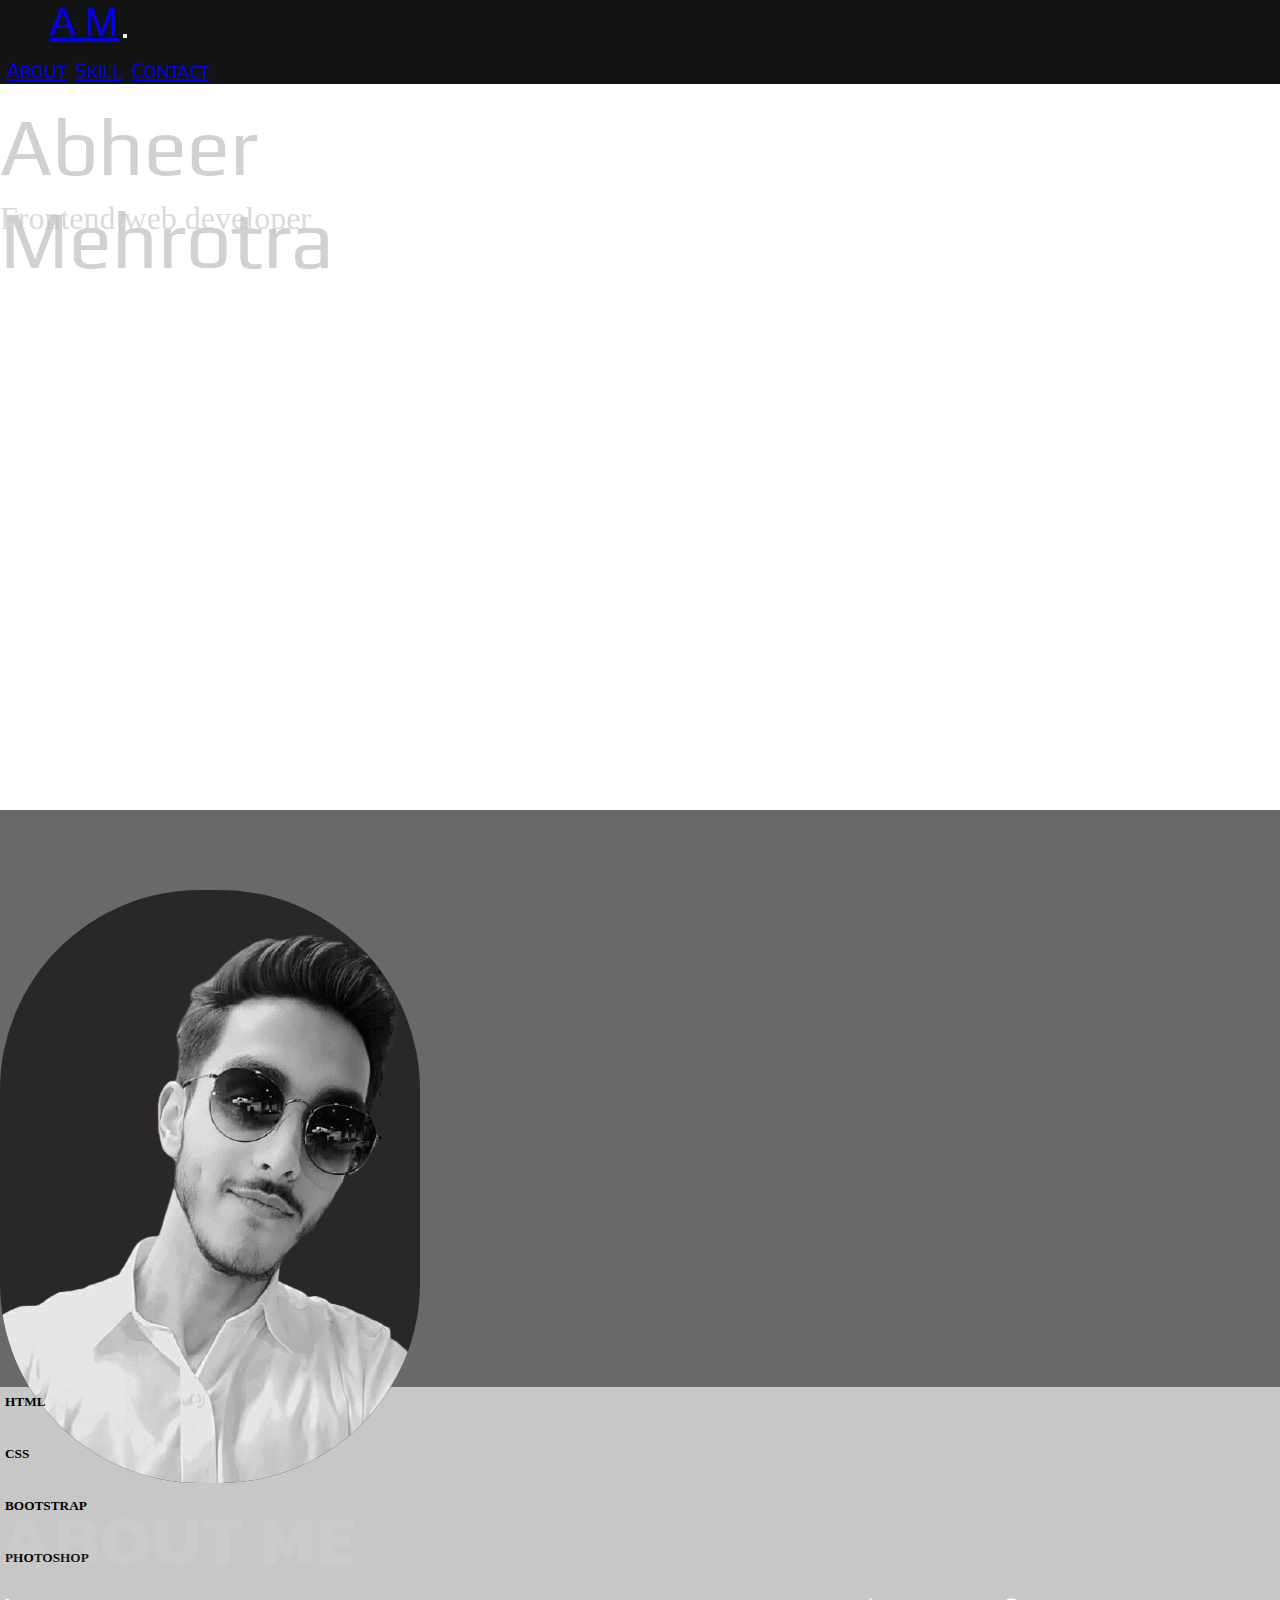
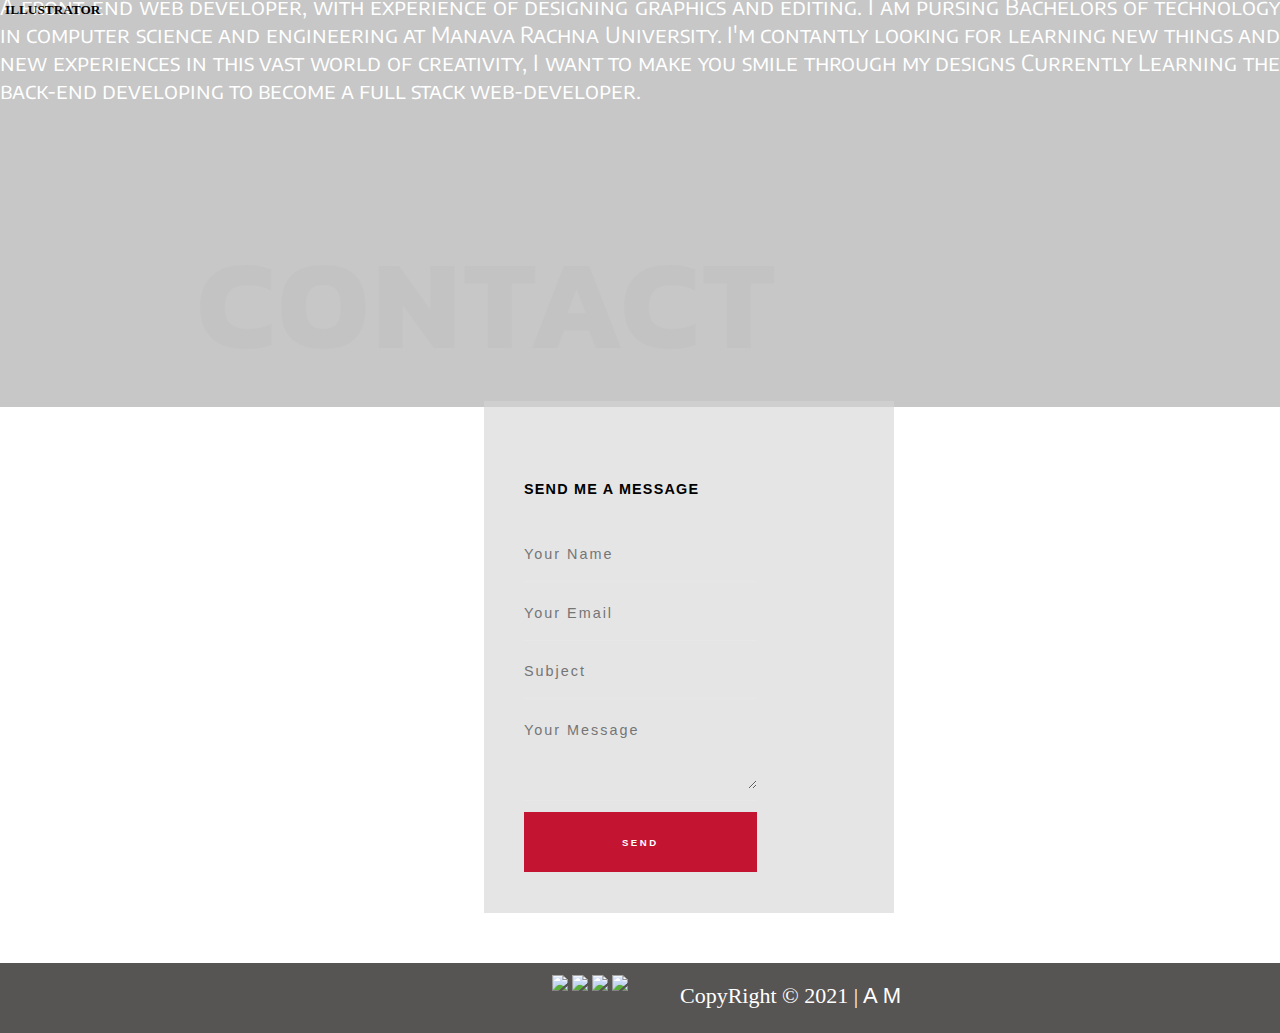
==== index.html @ e5b5f2d7 "removed margins" ====
<!DOCTYPE html>
<html lang="en">
  <head>
    <!-- Required meta tags -->
    <meta charset="utf-8" />
    <meta name="viewport" content="width=device-width, initial-scale=1" />

    <!-- Bootstrap CSS -->
    <link
      href="https://cdn.jsdelivr.net/npm/bootstrap@5.0.2/dist/css/bootstrap.min.css"
      rel="stylesheet"
      integrity="sha384-EVSTQN3/azprG1Anm3QDgpJLIm9Nao0Yz1ztcQTwFspd3yD65VohhpuuCOmLASjC"
      S
      crossorigin="anonymous"
    />
    <link rel="stylesheet" href="css\stylesheet.css" />
    <link rel="preconnect" href="https://fonts.googleapis.com" />
    <link rel="preconnect" href="https://fonts.gstatic.com" crossorigin />
    <link
      href="https://fonts.googleapis.com/css2?family=Encode+Sans+SC&display=swap"
      rel="stylesheet"
    />
    <link rel="preconnect" href="https://fonts.googleapis.com" />
    <link rel="preconnect" href="https://fonts.gstatic.com" crossorigin />
    <link
      href="https://fonts.googleapis.com/css2?family=Encode+Sans+SC&family=Play:wght@700&display=swap"
      rel="stylesheet"
    />
    <link rel="preconnect" href="https://fonts.googleapis.com" />
    <link rel="preconnect" href="https://fonts.gstatic.com" crossorigin />
    <link
      href="https://fonts.googleapis.com/css2?family=Kanit:wght@800&display=swap"
      rel="stylesheet"
    />
    <link rel="preconnect" href="https://fonts.googleapis.com" />
    <link rel="preconnect" href="https://fonts.gstatic.com" crossorigin />
    <link
      href="https://fonts.googleapis.com/css2?family=Encode+Sans+SC&display=swap"
      rel="stylesheet"
    />
    <link rel="preconnect" href="https://fonts.googleapis.com" />
    <link rel="preconnect" href="https://fonts.gstatic.com" crossorigin />
    <!-- <link
      href="https://fonts.googleapis.com/css2?family=Monoton&display=swap"
      rel="stylesheet"
    /> -->
    <!-- <link href="https://cdn.rawgit.com/michalsnik/aos/2.1.1/dist/aos.css" rel="stylesheet"> -->
    <title>Abheer Raj Mehrotra</title>
  </head>

  <body>
    <nav class="navbar navbar-expand-md navbar-light">
      <div class="container-fluid p-0">
        <a class="navbar-brand text-light" href="#">A M</a>
        <button
          class="navbar-toggler"
          type="button"
          data-bs-toggle="collapse"
          data-bs-target="#navbarNav"
          aria-controls="navbarNav"
          aria-expanded="false"
          aria-label="Toggle navigation"
        >
          <span class="navbar-toggler-icon"></span>
        </button>
        <div class="collapse navbar-collapse" id="navbarNav">
          <ul class="navbar-nav">
            <li class="nav-item">
              <a
                class="nav-link active text-light"
                aria-current="page"
                href="#stop2"
                id="button1"
                >About</a
              >
            </li>
            <li class="nav-item">
              <a class="nav-link text-light" href="#skillsection" id="button2"
                >Skill</a
              >
            </li>
            <li class="nav-item">
              <a class="nav-link text-light" href="#stop3" id="button3"
                >Contact</a
              >
            </li>
          </ul>
        </div>
      </div>
    </nav>
    <section>
      <div class="container-fluid p-0">
        <div class="section_1">
          <div class="row">
            <div class="col-md-8 head-name">
              <p class="name">Abheer Mehrotra</p>
              <p></p>
            </div>
          </div>
          <div class="row">
            <div class="col-md-5">
              <!-- <p class="name" data-aos="fade-right" data-aos-offset="300"
            data-aos-duration="800">Abheer Mehrotra</p> -->
              <p class="occupation">Frontend web developer</p>
            </div>
          </div>
        </div>
      </div>
    </section>
    <section>
      <div class="section_2">
        <div id="stop2">
          <div class="container-fluid">
            <div class="row">
              <div class="col-12 col-sm-3 col-md-3">
                <img
                  class="img-fluid"
                  id="dp"
                  src="images/profile_pic-removebg-preview.png"
                />
              </div>
              <div class="col-12 col-sm-9 col-md-9">
                <h1 id="name_intro">ABOUT ME</h1>
                <p class="intro">
                  A front-end web developer, with experience of designing
                  graphics and editing. I am pursing Bachelors of technology in
                  computer science and engineering at Manava Rachna University.
                  I'm contantly looking for learning new things and new
                  experiences in this vast world of creativity, I want to make
                  you smile through my designs Currently Learning the back-end
                  developing to become a full stack web-developer.
                </p>
              </div>
            </div>
          </div>
        </div>
      </div>
    </section>
    <!-- <svg xmlns="http://www.w3.org/2000/svg" viewBox="0 0 1440 320">
      <path
        fill="#696969"
        fill-opacity="1"
        d="M0,128L1440,0L1440,0L0,0Z"
      ></path>
    </svg> -->
    <section>
      <div class="section_3">
        <div class="container-fluid p-0">
          <div class="row" id="skillsection">
            <div>
              <div class="col-12">
                <!-- <h1
                  id="skill-head"
                  data-aos="fade-left"
                  data-aos-duration="800"
                >
                  SKILLS
                </h1> -->
              </div>
              <div class="col-12">
                <h5>HTML</h5>
                <div class="progress">
                  <div
                    class="progress-bar bg-dark"
                    role="progressbar"
                    style="width: 95%"
                    aria-valuenow="90"
                    aria-valuemin="0"
                    aria-valuemax="100"
                  ></div>
                </div>
              </div>
              <div class="col-12">
                <h5>CSS</h5>
                <div class="progress">
                  <div
                    class="progress-bar bg-dark"
                    role="progressbar"
                    style="width: 75%"
                    aria-valuenow="75"
                    aria-valuemin="0"
                    aria-valuemax="100"
                  ></div>
                </div>
              </div>
              <div class="col-12">
                <h5>BOOTSTRAP</h5>
                <div class="progress">
                  <div
                    class="progress-bar bg-dark"
                    role="progressbar"
                    style="width: 70%"
                    aria-valuenow="70"
                    aria-valuemin="0"
                    aria-valuemax="100"
                  ></div>
                </div>
              </div>
              <div class="col-12">
                <h5>PHOTOSHOP</h5>
                <div class="progress">
                  <div
                    class="progress-bar bg-dark"
                    role="progressbar"
                    style="width: 52%"
                    aria-valuenow="25"
                    aria-valuemin="0"
                    aria-valuemax="100"
                  ></div>
                </div>
              </div>
              <div class="col-12">
                <h5>ILLUSTRATOR</h5>
                <div class="progress">
                  <div
                    class="progress-bar bg-dark"
                    role="progressbar"
                    style="width: 50%"
                    aria-valuenow="25"
                    aria-valuemin="0"
                    aria-valuemax="100"
                  ></div>
                </div>
              </div>
            </div>
          </div>
        </div>
      </div>
    </section>
    <!-- <svg xmlns="http://www.w3.org/2000/svg" viewBox="0 0 1440 320">
      <path
        fill="#c7c7c7"
        fill-opacity="1"
        d="M0,64L1440,128L1440,0L0,0Z"
      ></path>
    </svg> -->
    <section>
      <div id="stop3"></div>
      <div class="section_4">
        <div class="row justify-content-md-center">
          <div class="col-md-12 justify-content-center">
            <h1 id="contactMe">CONTACT</h1>
            <div class="contact-content">
              <div class="contact-form">
                <h3 id="form-title">Send me a message</h3>
                <form
                  action="mailto:abcl3497@gmail.com"
                  method="post"
                  enctype="text/plain"
                >
                  <fieldset>
                    <div class="form-field">
                      <input
                        name="name"
                        type="text"
                        id="name"
                        placeholder="Your Name"
                      />
                    </div>
                    <div class="form-field">
                      <input
                        name="email"
                        type="email"
                        id="email"
                        placeholder="Your Email"
                      />
                    </div>
                    <div class="form-field">
                      <input
                        name="Subject"
                        type="text"
                        id="subject"
                        placeholder="Subject"
                      />
                    </div>
                    <div class="form-field">
                      <textarea
                        name="message"
                        type="text"
                        id="message"
                        placeholder="Your Message"
                      ></textarea>
                    </div>
                  </fieldset>
                  <input id="form-btn" type="submit" value="send" />
                </form>
              </div>
            </div>
          </div>
        </div>
      </div>
    </section>
    <footer>
      <div class="conatiner1">
        <ul>
          <li id="facebook">
            <a href="https://www.facebook.com/ram.mehrotra.923/" target="_blank"
              ><img
                src="https://img.icons8.com/fluent/48/000000/facebook-new.png"
            /></a>
          </li>
          <li id="instagram">
            <a
              href="https://www.instagram.com/abheer.mehrotra18/?hl=en"
              target="_blank"
              ><img
                src="https://img.icons8.com/fluent/48/000000/instagram-new.png"
            /></a>
          </li>
          <li id="github">
            <a href="https://github.com/abheer18" target="_blank"
              ><img
                src="https://img.icons8.com/material-rounded/48/000000/github.png"
            /></a>
          </li>
          <li id="linkedin">
            <a
              href="https://in.linkedin.com/in/abheer-mehrotra-684a90201"
              target="_blank"
              ><img src="https://img.icons8.com/color/48/000000/linkedin.png"
            /></a>
          </li>
          <div id="copyright">
            CopyRight © 2021 |<span class="base-logo"> A M</span>
          </div>
        </ul>
      </div>
    </footer>

    <!-- Optional JavaScript; choose one of the two! -->
    <!-- Option 1: Bootstrap Bundle with Popper -->
    <script
      src="https://cdn.jsdelivr.net/npm/bootstrap@5.0.2/dist/js/bootstrap.bundle.min.js"
      integrity="sha384-MrcW6ZMFYlzcLA8Nl+NtUVF0sA7MsXsP1UyJoMp4YLEuNSfAP+JcXn/tWtIaxVXM"
      crossorigin="anonymous"
    ></script>
    <!-- <script src="https://cdn.rawgit.com/michalsnik/aos/2.1.1/dist/aos.js">
      AOS.init();
    </script>
    <script>
      AOS.init();
    </script> -->

    <!-- Option 2: Separate Popper and Bootstrap JS -->
    <!--
    <script src="https://cdn.jsdelivr.net/npm/@popperjs/core@2.9.2/dist/umd/popper.min.js" integrity="sha384-IQsoLXl5PILFhosVNubq5LC7Qb9DXgDA9i+tQ8Zj3iwWAwPtgFTxbJ8NT4GN1R8p" crossorigin="anonymous"></script>
    <script src="https://cdn.jsdelivr.net/npm/bootstrap@5.0.2/dist/js/bootstrap.min.js" integrity="sha384-cVKIPhGWiC2Al4u+LWgxfKTRIcfu0JTxR+EQDz/bgldoEyl4H0zUF0QKbrJ0EcQF" crossorigin="anonymous"></script>
    -->
  </body>
</html>
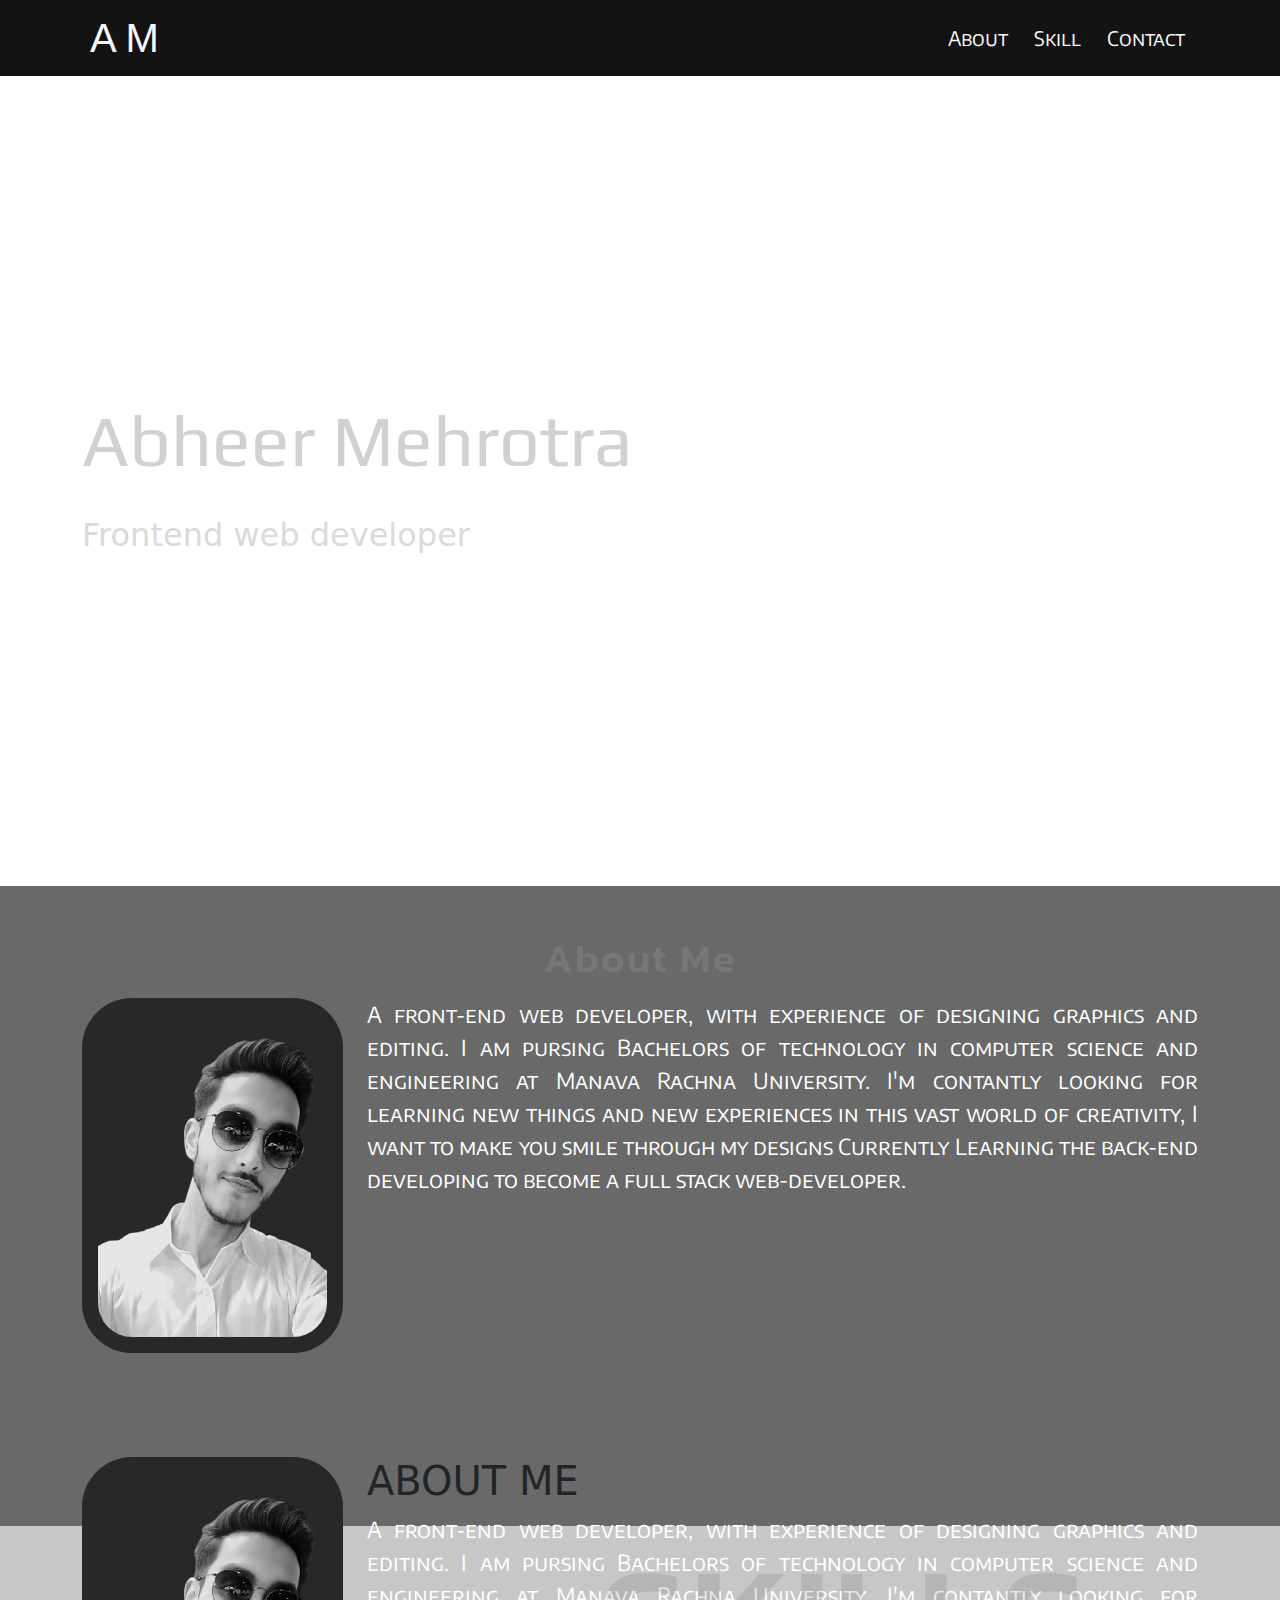
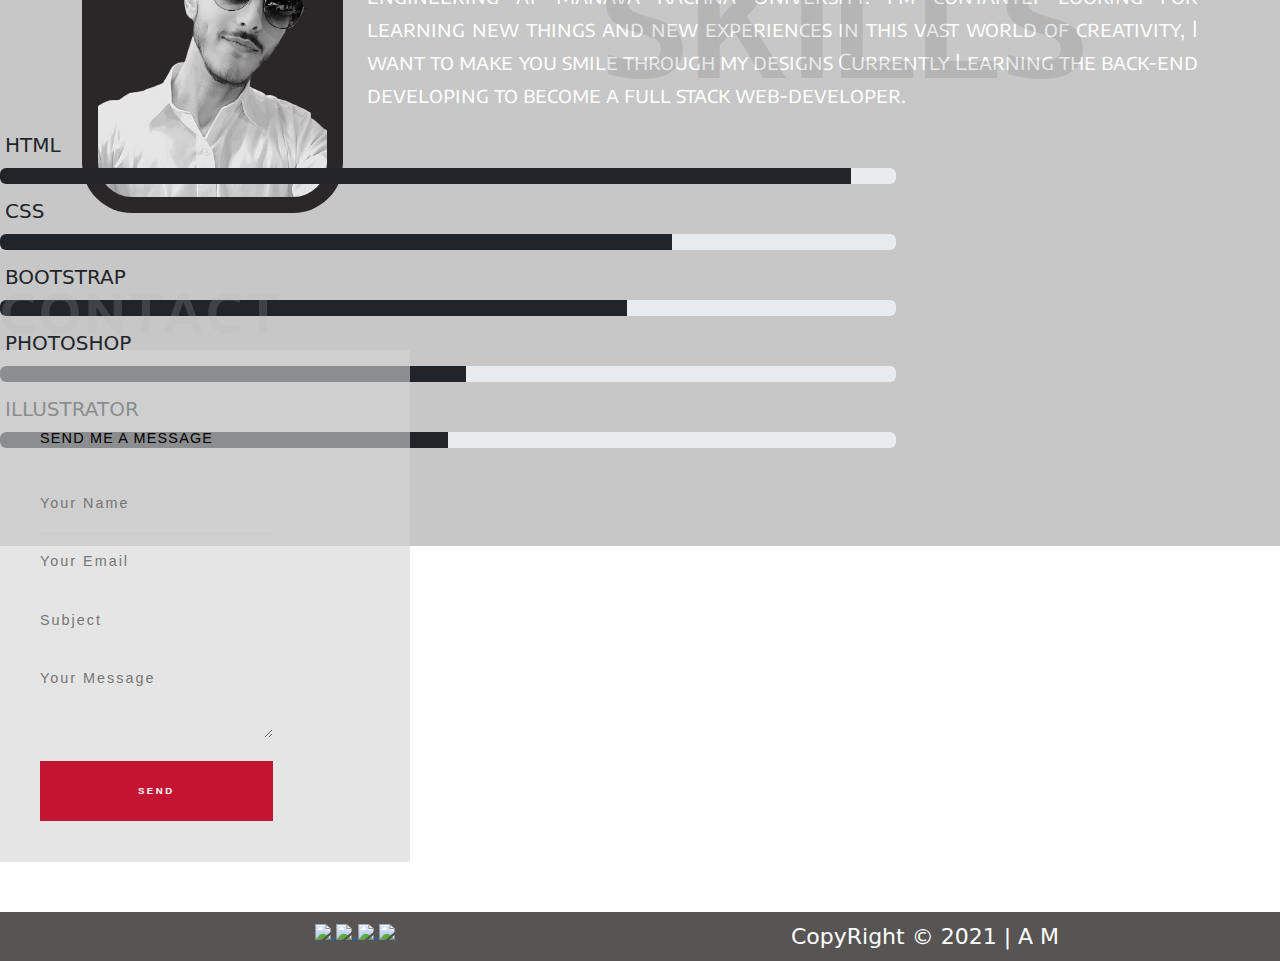
==== commit e964ec9e: "inex ressponsive" ====
--- a/index.html
+++ b/index.html
@@ -9,48 +9,42 @@
     <link
       href="https://cdn.jsdelivr.net/npm/bootstrap@5.0.2/dist/css/bootstrap.min.css"
       rel="stylesheet"
-      integrity="sha384-EVSTQN3/azprG1Anm3QDgpJLIm9Nao0Yz1ztcQTwFspd3yD65VohhpuuCOmLASjC"
-      S
-      crossorigin="anonymous"
-    />
-    <link rel="stylesheet" href="css\stylesheet.css" />
-    <link rel="preconnect" href="https://fonts.googleapis.com" />
-    <link rel="preconnect" href="https://fonts.gstatic.com" crossorigin />
+    />
+    <link rel="stylesheet" href="css/stylesheet.css" />
+    <link rel="preconnect" href="https://fonts.googleapis.com" />
+    <link rel="preconnect" href="https://fonts.gstatic.com" />
     <link
       href="https://fonts.googleapis.com/css2?family=Encode+Sans+SC&display=swap"
       rel="stylesheet"
     />
     <link rel="preconnect" href="https://fonts.googleapis.com" />
-    <link rel="preconnect" href="https://fonts.gstatic.com" crossorigin />
+    <link rel="preconnect" href="https://fonts.gstatic.com" />
     <link
       href="https://fonts.googleapis.com/css2?family=Encode+Sans+SC&family=Play:wght@700&display=swap"
       rel="stylesheet"
     />
     <link rel="preconnect" href="https://fonts.googleapis.com" />
-    <link rel="preconnect" href="https://fonts.gstatic.com" crossorigin />
+    <link rel="preconnect" href="https://fonts.gstatic.com" />
     <link
       href="https://fonts.googleapis.com/css2?family=Kanit:wght@800&display=swap"
       rel="stylesheet"
     />
     <link rel="preconnect" href="https://fonts.googleapis.com" />
-    <link rel="preconnect" href="https://fonts.gstatic.com" crossorigin />
+    <link rel="preconnect" href="https://fonts.gstatic.com" />
     <link
       href="https://fonts.googleapis.com/css2?family=Encode+Sans+SC&display=swap"
       rel="stylesheet"
     />
     <link rel="preconnect" href="https://fonts.googleapis.com" />
-    <link rel="preconnect" href="https://fonts.gstatic.com" crossorigin />
-    <!-- <link
-      href="https://fonts.googleapis.com/css2?family=Monoton&display=swap"
-      rel="stylesheet"
-    /> -->
+    <link rel="preconnect" href="https://fonts.gstatic.com" />
+
     <!-- <link href="https://cdn.rawgit.com/michalsnik/aos/2.1.1/dist/aos.css" rel="stylesheet"> -->
     <title>Abheer Raj Mehrotra</title>
   </head>
 
   <body>
-    <nav class="navbar navbar-expand-md navbar-light">
-      <div class="container-fluid p-0">
+    <nav class="navbar navbar-expand-md navbar-dark bg-black-custom sticky-top">
+      <div class="container">
         <a class="navbar-brand text-light" href="#">A M</a>
         <button
           class="navbar-toggler"
@@ -66,71 +60,96 @@
         <div class="collapse navbar-collapse" id="navbarNav">
           <ul class="navbar-nav">
             <li class="nav-item">
-              <a
-                class="nav-link active text-light"
-                aria-current="page"
-                href="#stop2"
-                id="button1"
-                >About</a
-              >
+              <a class="nav-link active text-light" href="#stop2">About</a>
             </li>
             <li class="nav-item">
-              <a class="nav-link text-light" href="#skillsection" id="button2"
-                >Skill</a
-              >
+              <a class="nav-link text-light" href="#skillsection">Skill</a>
             </li>
             <li class="nav-item">
-              <a class="nav-link text-light" href="#stop3" id="button3"
-                >Contact</a
-              >
+              <a class="nav-link text-light" href="#stop3">Contact</a>
             </li>
           </ul>
         </div>
       </div>
     </nav>
+
     <section>
-      <div class="container-fluid p-0">
-        <div class="section_1">
+      <div class="section_1">
+        <div class="container">
+          <div class="row" style="height: 90vh">
+            <div
+              class="
+                col-md-7 col-sm-9
+                d-flex
+                flex-column
+                justify-content-center
+              "
+            >
+              <p
+                class="name"
+                data-aos="fade-right"
+                data-aos-offset="300"
+                data-aos-duration="800"
+              >
+                Abheer Mehrotra
+              </p>
+              <p class="occupation">Frontend web developer</p>
+            </div>
+            <div class="col-md-5 col-sm-3"></div>
+          </div>
+        </div>
+      </div>
+    </section>
+
+    <section id="stop2" class="section_2">
+      <h3 class="name_intro">About Me</h3>
+
+      <div class="container">
+        <div class="row">
+          <div class="col-md-3 my-2">
+            <img
+              class="img-fluid"
+              id="dp"
+              src="images/profile_pic-removebg-preview.png"
+            />
+          </div>
+          <div class="col-md-9 my-2">
+            <p class="intro">
+              A front-end web developer, with experience of designing graphics
+              and editing. I am pursing Bachelors of technology in computer
+              science and engineering at Manava Rachna University. I'm contantly
+              looking for learning new things and new experiences in this vast
+              world of creativity, I want to make you smile through my designs
+              Currently Learning the back-end developing to become a full stack
+              web-developer.
+            </p>
+          </div>
+        </div>
+      </div>
+    </section>
+
+    <section id="stop2">
+      <div class="section_2">
+        <div class="container">
           <div class="row">
-            <div class="col-md-8 head-name">
-              <p class="name">Abheer Mehrotra</p>
-              <p></p>
-            </div>
-          </div>
-          <div class="row">
-            <div class="col-md-5">
-              <!-- <p class="name" data-aos="fade-right" data-aos-offset="300"
-            data-aos-duration="800">Abheer Mehrotra</p> -->
-              <p class="occupation">Frontend web developer</p>
-            </div>
-          </div>
-        </div>
-      </div>
-    </section>
-    <section>
-      <div class="section_2">
-        <div id="stop2">
-          <div class="container-fluid">
-            <div class="row">
-              <div class="col-12 col-sm-3 col-md-3">
-                <img
-                  class="img-fluid"
-                  id="dp"
-                  src="images/profile_pic-removebg-preview.png"
-                />
-              </div>
-              <div class="col-12 col-sm-9 col-md-9">
-                <h1 id="name_intro">ABOUT ME</h1>
-                <p class="intro">
-                  A front-end web developer, with experience of designing
-                  graphics and editing. I am pursing Bachelors of technology in
-                  computer science and engineering at Manava Rachna University.
-                  I'm contantly looking for learning new things and new
-                  experiences in this vast world of creativity, I want to make
-                  you smile through my designs Currently Learning the back-end
-                  developing to become a full stack web-developer.
-                </p>
-              </div>
+            <div class="col-md-3">
+              <img
+                class="img-fluid"
+                id="dp"
+                src="images/profile_pic-removebg-preview.png"
+              />
+            </div>
+            <div class="col-12 col-sm-9 col-md-9">
+              <h1 id="name_intro">ABOUT ME</h1>
+              <p class="intro">
+                A front-end web developer, with experience of designing graphics
+                and editing. I am pursing Bachelors of technology in computer
+                science and engineering at Manava Rachna University. I'm
+                contantly looking for learning new things and new experiences in
+                this vast world of creativity, I want to make you smile through
+                my designs Currently Learning the back-end developing to become
+                a full stack web-developer.
+              </p>
             </div>
           </div>
         </div>
@@ -149,13 +168,13 @@
           <div class="row" id="skillsection">
             <div>
               <div class="col-12">
-                <!-- <h1
+                <h1
                   id="skill-head"
                   data-aos="fade-left"
                   data-aos-duration="800"
                 >
                   SKILLS
-                </h1> -->
+                </h1>
               </div>
               <div class="col-12">
                 <h5>HTML</h5>
@@ -236,7 +255,7 @@
     </svg> -->
     <section>
       <div id="stop3"></div>
-      <div class="section_4">
+      <div class="section_4 w-100">
         <div class="row justify-content-md-center">
           <div class="col-md-12 justify-content-center">
             <h1 id="contactMe">CONTACT</h1>
@@ -290,50 +309,49 @@
         </div>
       </div>
     </section>
+
     <footer>
-      <div class="conatiner1">
-        <ul>
-          <li id="facebook">
-            <a href="https://www.facebook.com/ram.mehrotra.923/" target="_blank"
-              ><img
+      <div class="container text-center">
+        <div class="row">
+          <div class="col-md-6 my-2">
+            <a
+              href="https://www.facebook.com/ram.mehrotra.923/"
+              target="_blank"
+            >
+              <img
                 src="https://img.icons8.com/fluent/48/000000/facebook-new.png"
-            /></a>
-          </li>
-          <li id="instagram">
+              />
+            </a>
+
             <a
               href="https://www.instagram.com/abheer.mehrotra18/?hl=en"
               target="_blank"
-              ><img
+            >
+              <img
                 src="https://img.icons8.com/fluent/48/000000/instagram-new.png"
-            /></a>
-          </li>
-          <li id="github">
-            <a href="https://github.com/abheer18" target="_blank"
-              ><img
+              />
+            </a>
+
+            <a href="https://github.com/abheer18" target="_blank">
+              <img
                 src="https://img.icons8.com/material-rounded/48/000000/github.png"
-            /></a>
-          </li>
-          <li id="linkedin">
+              />
+            </a>
+
             <a
               href="https://in.linkedin.com/in/abheer-mehrotra-684a90201"
               target="_blank"
-              ><img src="https://img.icons8.com/color/48/000000/linkedin.png"
-            /></a>
-          </li>
-          <div id="copyright">
-            CopyRight © 2021 |<span class="base-logo"> A M</span>
-          </div>
-        </ul>
+            >
+              <img src="https://img.icons8.com/color/48/000000/linkedin.png" />
+            </a>
+          </div>
+          <div class="col-md-6 my-2" style="display: grid; place-items: center">
+            <div id="copyright">CopyRight © 2021 | A M</div>
+          </div>
+        </div>
       </div>
     </footer>
 
-    <!-- Optional JavaScript; choose one of the two! -->
-    <!-- Option 1: Bootstrap Bundle with Popper -->
-    <script
-      src="https://cdn.jsdelivr.net/npm/bootstrap@5.0.2/dist/js/bootstrap.bundle.min.js"
-      integrity="sha384-MrcW6ZMFYlzcLA8Nl+NtUVF0sA7MsXsP1UyJoMp4YLEuNSfAP+JcXn/tWtIaxVXM"
-      crossorigin="anonymous"
-    ></script>
     <!-- <script src="https://cdn.rawgit.com/michalsnik/aos/2.1.1/dist/aos.js">
       AOS.init();
     </script>
@@ -342,9 +360,8 @@
     </script> -->
 
     <!-- Option 2: Separate Popper and Bootstrap JS -->
-    <!--
-    <script src="https://cdn.jsdelivr.net/npm/@popperjs/core@2.9.2/dist/umd/popper.min.js" integrity="sha384-IQsoLXl5PILFhosVNubq5LC7Qb9DXgDA9i+tQ8Zj3iwWAwPtgFTxbJ8NT4GN1R8p" crossorigin="anonymous"></script>
-    <script src="https://cdn.jsdelivr.net/npm/bootstrap@5.0.2/dist/js/bootstrap.min.js" integrity="sha384-cVKIPhGWiC2Al4u+LWgxfKTRIcfu0JTxR+EQDz/bgldoEyl4H0zUF0QKbrJ0EcQF" crossorigin="anonymous"></script>
-    -->
+
+    <script src="https://cdn.jsdelivr.net/npm/@popperjs/core@2.9.2/dist/umd/popper.min.js"></script>
+    <script src="https://cdn.jsdelivr.net/npm/bootstrap@5.0.2/dist/js/bootstrap.min.js"></script>
   </body>
 </html>
--- a/css/stylesheet.css
+++ b/css/stylesheet.css
@@ -0,0 +1,416 @@
+/****************************** navbar ******************************/
+
+.bg-black-custom {
+  background-color: rgb(19, 19, 19);
+}
+
+.navbar-nav {
+  font-family: "Encode Sans SC", sans-serif;
+  margin-left: auto;
+}
+
+.nav-item {
+  padding-left: 5px;
+  padding-right: 5px;
+  font-size: 20px;
+}
+
+.navbar-brand {
+  padding: 0 8px;
+  font-family: "Segoe UI", Tahoma, Geneva, Verdana, sans-serif;
+  font-size: 40px;
+  margin: 0;
+}
+
+.nav-link:hover {
+  transform: translateY(-2.5%);
+  box-shadow: 0 0 15px 0 rgba(182, 182, 182, 0.7);
+}
+
+/*** ***********************title block **************************/
+
+.section_1 {
+  width: 100%;
+  height: 90vh;
+  background-image: url("https://images.pexels.com/photos/1787044/pexels-photo-1787044.jpeg?auto=compress&cs=tinysrgb&dpr=2&h=650&w=100%");
+  background-repeat: no-repeat;
+  background-size: cover;
+  background-attachment: fixed;
+  background-position: center;
+}
+
+.name {
+  font-size: 4.5rem;
+  font-family: "Play", sans-serif;
+  color: rgb(209, 209, 209);
+}
+
+.occupation {
+  font-size: 2rem;
+  color: rgba(196, 196, 196, 0.644);
+  justify-content: center;
+}
+
+/********************************** section 2 ***************************************/
+
+.section_2 {
+  width: 100%;
+  background-color: rgb(105, 105, 105);
+  padding: 3rem 0;
+}
+
+#dp {
+  border-radius: 50px;
+  padding: 1rem;
+  background-color: rgb(41, 39, 39);
+}
+
+.name_intro {
+  letter-spacing: 2px;
+  font-size: 40px;
+  color: rgb(240, 240, 240);
+  font-family: "Kanit", sans-serif;
+  opacity: 0.1;
+  text-align: center;
+}
+
+.intro {
+  text-align: justify;
+  font-size: 22px;
+  color: #fff;
+  font-family: "Encode Sans SC", sans-serif;
+}
+
+/******************************** section 3 ************************************/
+
+.section_3 {
+  background-color: rgb(199, 199, 199);
+  margin-top: -335px;
+  height: 620px;
+  background-repeat: no-repeat;
+  background-size: cover;
+  background-attachment: fixed;
+  background-position: center center;
+}
+
+/* .skillsection {
+  height: 100px;
+} */
+
+.skill {
+  margin-left: 242px;
+  justify-items: center;
+  padding-top: 60px;
+  line-height: 500px;
+  font-family: "Encode Sans SC", sans-serif;
+}
+
+.progress {
+  width: 70%;
+}
+
+.progress-bar {
+  padding: 5px;
+  line-height: 6px;
+}
+
+h5 {
+  padding: 5px;
+  line-height: 20px;
+  margin-top: 12px;
+}
+
+#skill-head {
+  font-size: 10em;
+  font-family: "Kanit", sans-serif;
+  opacity: 0.1;
+  margin-left: 600px;
+}
+
+/* ********************section 4 **************************/
+
+.section_4 {
+  background-image: url("https://images.unsplash.com/photo-1533908279087-2448f4554f18?ixid=MnwxMjA3fDB8MHxwaG90by1wYWdlfHx8fGVufDB8fHx8&ixlib=rb-1.2.1&auto=format&fit=crop&w=750&q=80");
+  background-repeat: no-repeat;
+  background-size: cover;
+  background-attachment: fixed;
+  background-position: center;
+  margin-top: -270px;
+  overflow-x: hidden;
+}
+
+#contactMe {
+  font-size: 60px;
+  margin-bottom: -20px;
+  /* margin-left: 197px; */
+  color: rgb(184, 184, 184);
+  /* margin-top: 70px; */
+  font-family: "Kanit", sans-serif;
+  opacity: 0.2;
+  letter-spacing: 4px;
+}
+
+@import url("https://fonts.googleapis.com/css?family=Lora:400,700|Montserrat:400,700&display=swap");
+
+* {
+  margin: 0;
+  padding: 0;
+  box-sizing: border-box;
+}
+
+.contact {
+  display: flex;
+  flex-direction: column;
+  /* position: relative; */
+  background-image: url("https://images.unsplash.com/photo-1510519138101-570d1dca3d66?ixid=MnwxMjA3fDB8MHxwaG90by1wYWdlfHx8fGVufDB8fHx8&ixlib=rb-1.2.1&auto=format&fit=crop&w=731&q=80");
+  background-size: auto, auto;
+  background-size: cover;
+  height: 500px;
+  width: 1520px;
+  /* margin-top: 70px; */
+  color: rgb(100, 100, 100);
+}
+
+/* .contact-header {
+    font-family: "Montserrat", sans-serif;
+    margin: 10rem 10rem 3rem 10rem;
+    text-align: center;
+  } */
+
+#co-title {
+  font-size: 20px;
+  font-weight: 700;
+  color: #690919;
+  text-transform: uppercase;
+  margin-bottom: 20px;
+}
+
+#co-text {
+  font-size: 3rem;
+  color: white;
+  padding-bottom: 2rem;
+}
+
+.contact-content {
+  display: flex;
+  justify-content: space-between;
+  align-self: center;
+  line-height: 2;
+  height: 512px;
+  width: 32%;
+  background-color: rgba(211, 211, 211, 0.6);
+  margin-top: 22px;
+  /* margin-left: 484px; */
+  margin-bottom: 50px;
+}
+
+.contact-form {
+  font-family: "Montserrat", sans-serif;
+  padding-top: 550px;
+}
+
+#form-title {
+  color: rgb(0, 0, 0);
+  font-size: 0.9rem;
+  text-transform: uppercase;
+  letter-spacing: 1.2px;
+  line-height: 1px;
+  margin-left: 4rem;
+  margin-bottom: 3rem;
+}
+
+fieldset {
+  border: none;
+}
+
+.form-field {
+  outline: none;
+  width: 200%;
+  border-bottom: 1px solid rgba(255, 255, 255, 0.09);
+  margin-bottom: 0.9rem;
+}
+
+#name,
+#email,
+#subject,
+#message {
+  font-family: "Montserrat", sans-serif;
+  color: rgb(0, 0, 0);
+  outline: none;
+  background: transparent;
+  border: none;
+  letter-spacing: 2px;
+  font-size: 0.9rem;
+  line-height: 2rem;
+  padding-bottom: 0.7rem;
+}
+
+textarea,
+#message {
+  width: 100%;
+  color: rgb(0, 0, 0);
+  overflow: visible;
+}
+
+#form-btn {
+  display: flex;
+  justify-content: center;
+  margin-top: -3px;
+  border: none;
+  color: white;
+  font-size: 0.6rem;
+  letter-spacing: 2.5px;
+  font-weight: 700;
+  text-transform: uppercase;
+  width: 200%;
+  height: 60px;
+  background-color: #c31432;
+  cursor: pointer;
+  transition: all 0.3s ease;
+}
+
+#form-btn:hover {
+  opacity: 0.9;
+  transform: translateY(-2.5%);
+  box-shadow: 0 0 15px 0 #000;
+}
+
+.contact-info {
+  display: flex;
+  flex-direction: column;
+  align-items: flex-end;
+  justify-content: center;
+  padding: 5rem;
+  background-color: rgba(0, 0, 0, 0.3);
+}
+
+.contact-info h3 {
+  font-family: "Montserrat", sans-serif;
+  font-size: 1rem;
+  color: #c31432;
+}
+
+.contact-info a {
+  font-family: "Montserrat", sans-serif;
+  text-decoration: none;
+  color: #666;
+  font-size: 0.8rem;
+  letter-spacing: 2px;
+  line-height: 3rem;
+  margin-bottom: 5rem;
+  transition: all 0.3s ease;
+}
+
+.contact-info a:hover {
+  transform: translateY(-2.5%);
+  color: #999;
+}
+
+.contact-info .fab {
+  font-size: 1.5rem;
+  line-height: 3rem;
+  padding-left: 2rem;
+  color: #666;
+  cursor: pointer;
+  transition: all 0.3s ease;
+}
+
+/* .fab:hover {
+  transform: scale(1.2);
+  color: #999;
+} */
+
+@media screen and (max-width: 960px) {
+  .contact-content {
+    display: flex;
+    flex-direction: column;
+  }
+
+  .form-field {
+    width: 100%;
+  }
+
+  #form-btn {
+    width: 100%;
+  }
+
+  #form-title {
+    margin: 3rem auto;
+  }
+
+  .contact-header {
+    margin: 5rem 5rem 3rem 5rem;
+  }
+
+  #co-title {
+    font-size: 1rem;
+  }
+
+  #co-text {
+    font-size: 2.5rem;
+  }
+
+  .contact-form {
+    padding: 2.5rem;
+  }
+}
+
+@media screen and (min-width: 960px) {
+  .form-field {
+    width: 125%;
+  }
+
+  #form-title {
+    margin: 3rem auto;
+  }
+
+  #form-btn {
+    width: 125%;
+  }
+
+  .contact-header {
+    margin: 7rem 7rem 3rem 7rem;
+  }
+
+  .contact-info {
+    padding: 5rem;
+  }
+
+  #co-title {
+    font-size: 1rem;
+  }
+
+  #co-text {
+    font-size: 2.5rem;
+  }
+
+  .contact-form {
+    padding: 2.5rem;
+  }
+}
+
+@media screen and (min-width: 1460px) {
+  .form-field {
+    width: 200%;
+  }
+
+  #form-btn {
+    width: 200%;
+  }
+}
+
+/**************************************** footer ******************************/
+
+footer {
+  /* height: 70px; */
+  background-color: rgb(87, 84, 84);
+}
+
+#copyright {
+  font-size: 22px;
+  color: #fff;
+}
+
+span.base-logo {
+  font-family: "Segoe UI", Tahoma, Geneva, Verdana, sans-serif;
+}
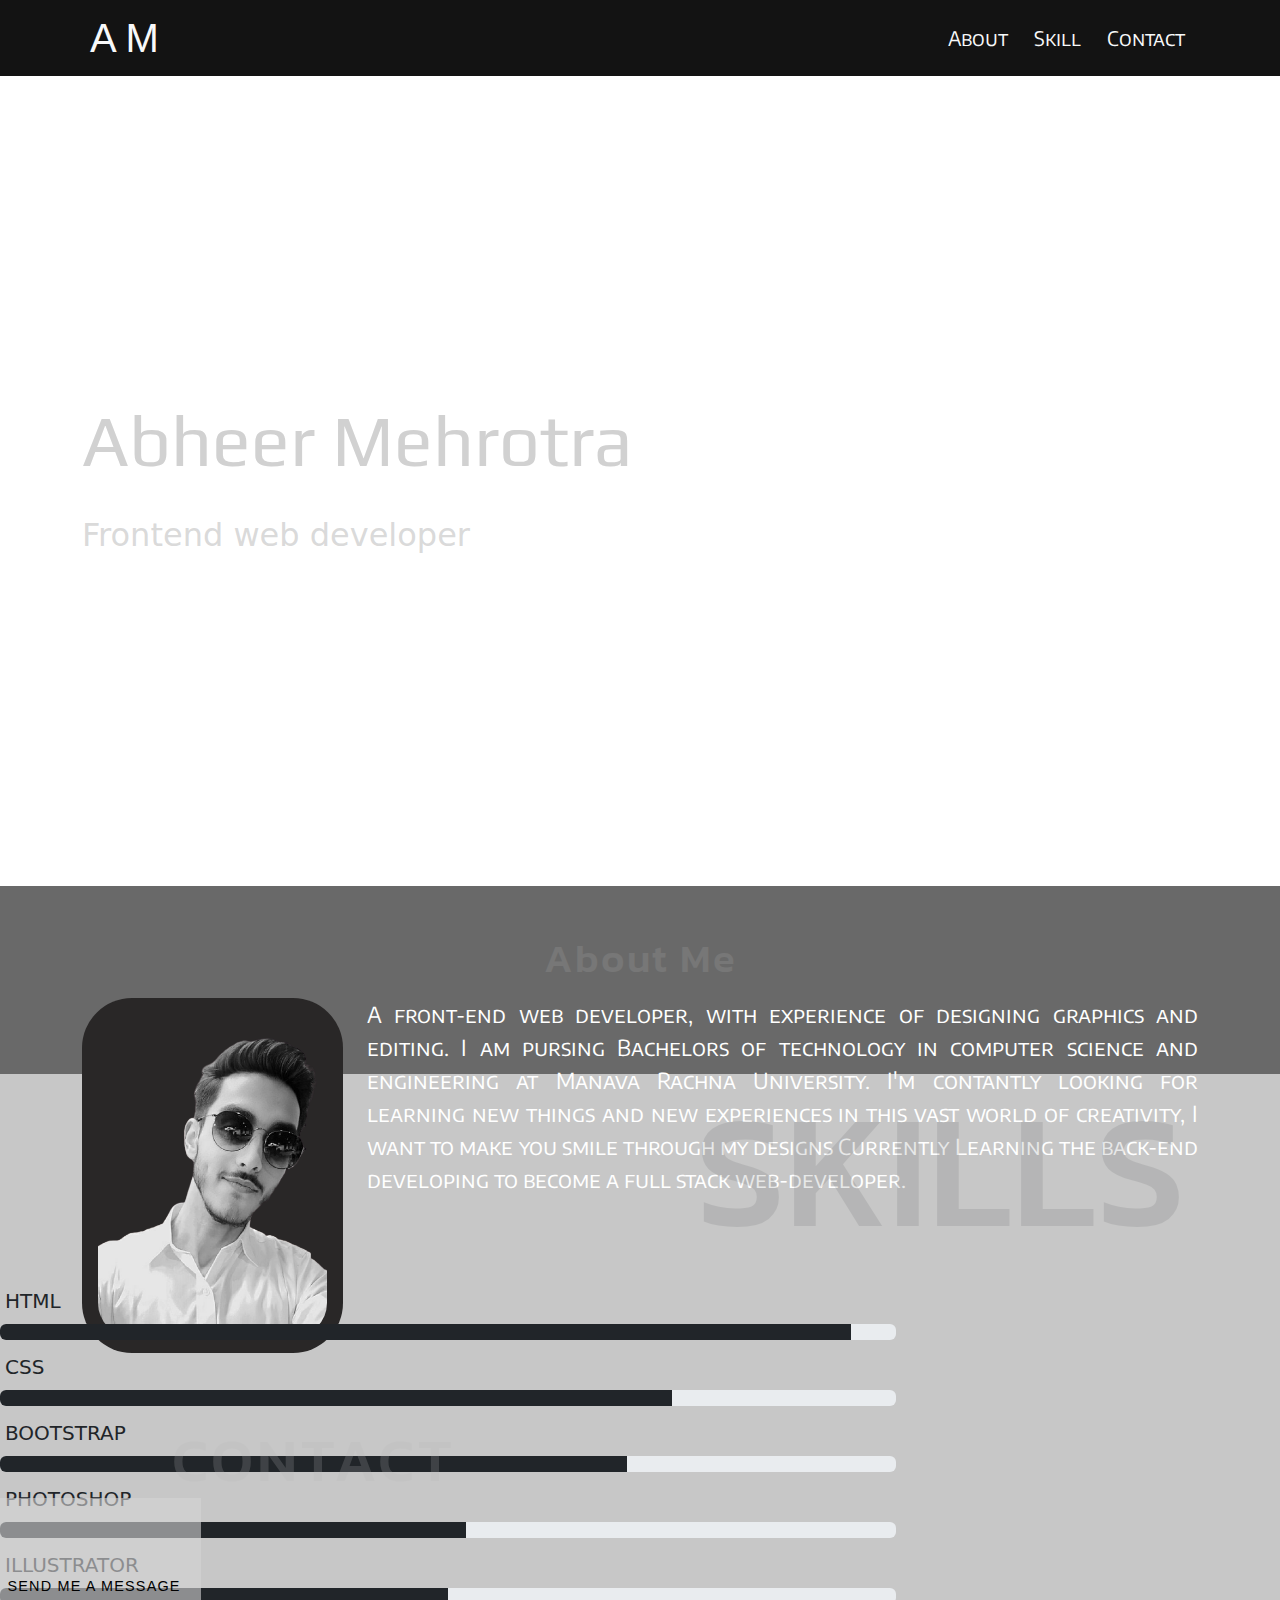
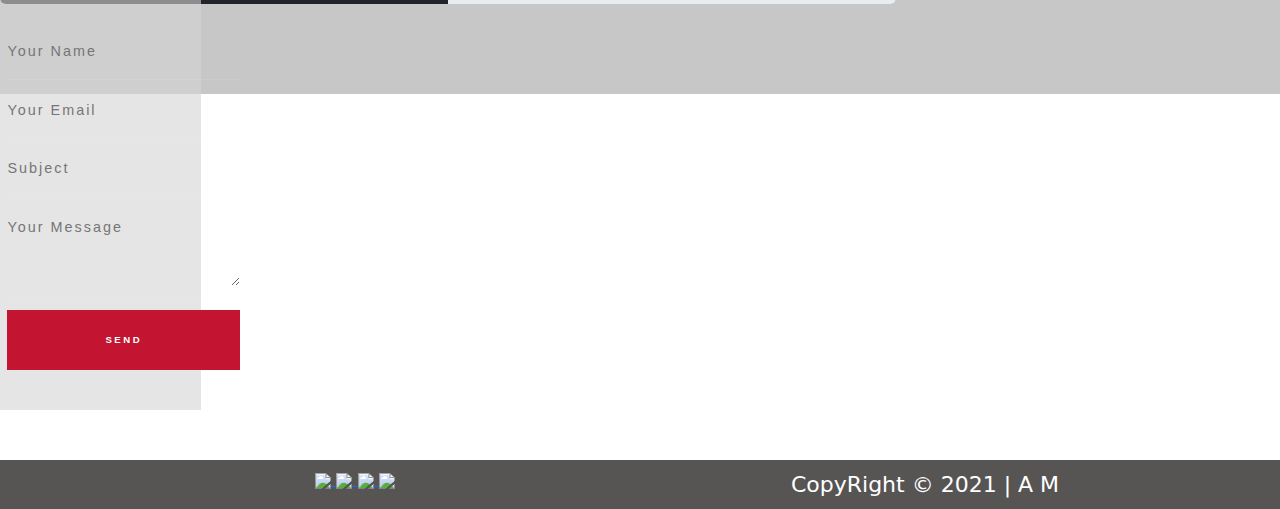
==== commit a12e5003: "almost responsive" ====
--- a/index.html
+++ b/index.html
@@ -113,7 +113,7 @@
               src="images/profile_pic-removebg-preview.png"
             />
           </div>
-          <div class="col-md-9 my-2">
+          <div class="col-md-9 my-2 ">
             <p class="intro">
               A front-end web developer, with experience of designing graphics
               and editing. I am pursing Bachelors of technology in computer
@@ -128,7 +128,7 @@
       </div>
     </section>
 
-    <section id="stop2">
+    <!-- <section id="stop2">
       <div class="section_2">
         <div class="container">
           <div class="row">
@@ -154,7 +154,7 @@
           </div>
         </div>
       </div>
-    </section>
+    </section> -->
     <!-- <svg xmlns="http://www.w3.org/2000/svg" viewBox="0 0 1440 320">
       <path
         fill="#696969"
@@ -165,20 +165,14 @@
     <section>
       <div class="section_3">
         <div class="container-fluid p-0">
-          <div class="row" id="skillsection">
+          <div class="row">
             <div>
-              <div class="col-12">
-                <h1
-                  id="skill-head"
-                  data-aos="fade-left"
-                  data-aos-duration="800"
-                >
-                  SKILLS
-                </h1>
-              </div>
-              <div class="col-12">
+              <div class="col-12 d-flex justify-content-center">
+                <h1 id="skill-head">SKILLS</h1>
+              </div>
+              <div class="col-12 ">
                 <h5>HTML</h5>
-                <div class="progress">
+                <div class="progress d-grid">
                   <div
                     class="progress-bar bg-dark"
                     role="progressbar"
@@ -189,11 +183,11 @@
                   ></div>
                 </div>
               </div>
-              <div class="col-12">
+              <div class="col-12 ">
                 <h5>CSS</h5>
                 <div class="progress">
                   <div
-                    class="progress-bar bg-dark"
+                    class="progress-bar bg-dark d-flex justify-content-center"
                     role="progressbar"
                     style="width: 75%"
                     aria-valuenow="75"
@@ -202,11 +196,11 @@
                   ></div>
                 </div>
               </div>
-              <div class="col-12">
+              <div class="col-12 ">
                 <h5>BOOTSTRAP</h5>
                 <div class="progress">
                   <div
-                    class="progress-bar bg-dark"
+                    class="progress-bar bg-dark d-flex justify-content-center"
                     role="progressbar"
                     style="width: 70%"
                     aria-valuenow="70"
@@ -215,11 +209,11 @@
                   ></div>
                 </div>
               </div>
-              <div class="col-12">
+              <div class="col-12 ">
                 <h5>PHOTOSHOP</h5>
                 <div class="progress">
                   <div
-                    class="progress-bar bg-dark"
+                    class="progress-bar bg-dark d-flex justify-content-center"
                     role="progressbar"
                     style="width: 52%"
                     aria-valuenow="25"
@@ -228,11 +222,11 @@
                   ></div>
                 </div>
               </div>
-              <div class="col-12">
+              <div class="col-12 ">
                 <h5>ILLUSTRATOR</h5>
                 <div class="progress">
                   <div
-                    class="progress-bar bg-dark"
+                    class="progress-bar bg-dark d-flex justify-content-center"
                     role="progressbar"
                     style="width: 50%"
                     aria-valuenow="25"
@@ -255,12 +249,12 @@
     </svg> -->
     <section>
       <div id="stop3"></div>
-      <div class="section_4 w-100">
-        <div class="row justify-content-md-center">
-          <div class="col-md-12 justify-content-center">
-            <h1 id="contactMe">CONTACT</h1>
-            <div class="contact-content">
-              <div class="contact-form">
+      <div class="section_4">
+        <div class="row">
+          <div class="col-md-6 ">
+            <h1 id="contactMe" class="d-flex justify-content-center">CONTACT</h1>
+            <div class="contact-content d-flex justify-content-center ">
+              <div class="contact-form ">
                 <h3 id="form-title">Send me a message</h3>
                 <form
                   action="mailto:abcl3497@gmail.com"
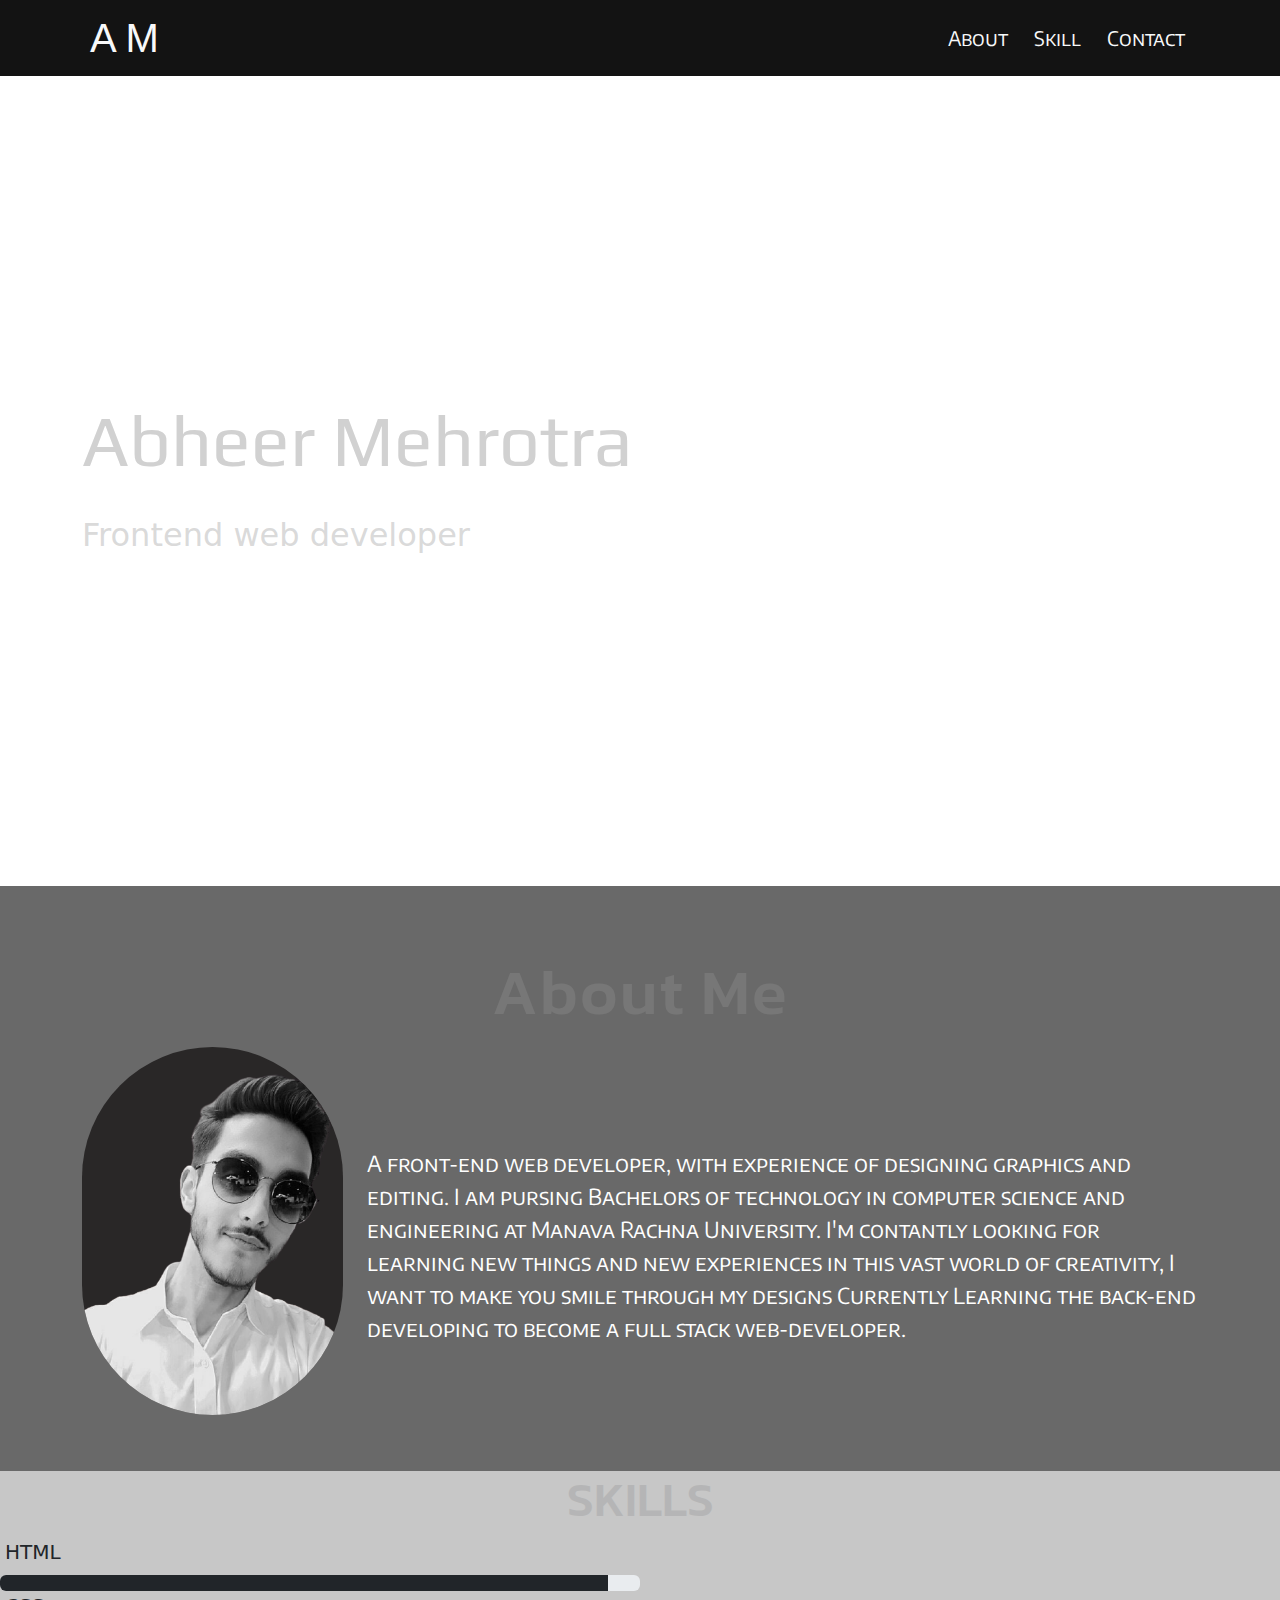
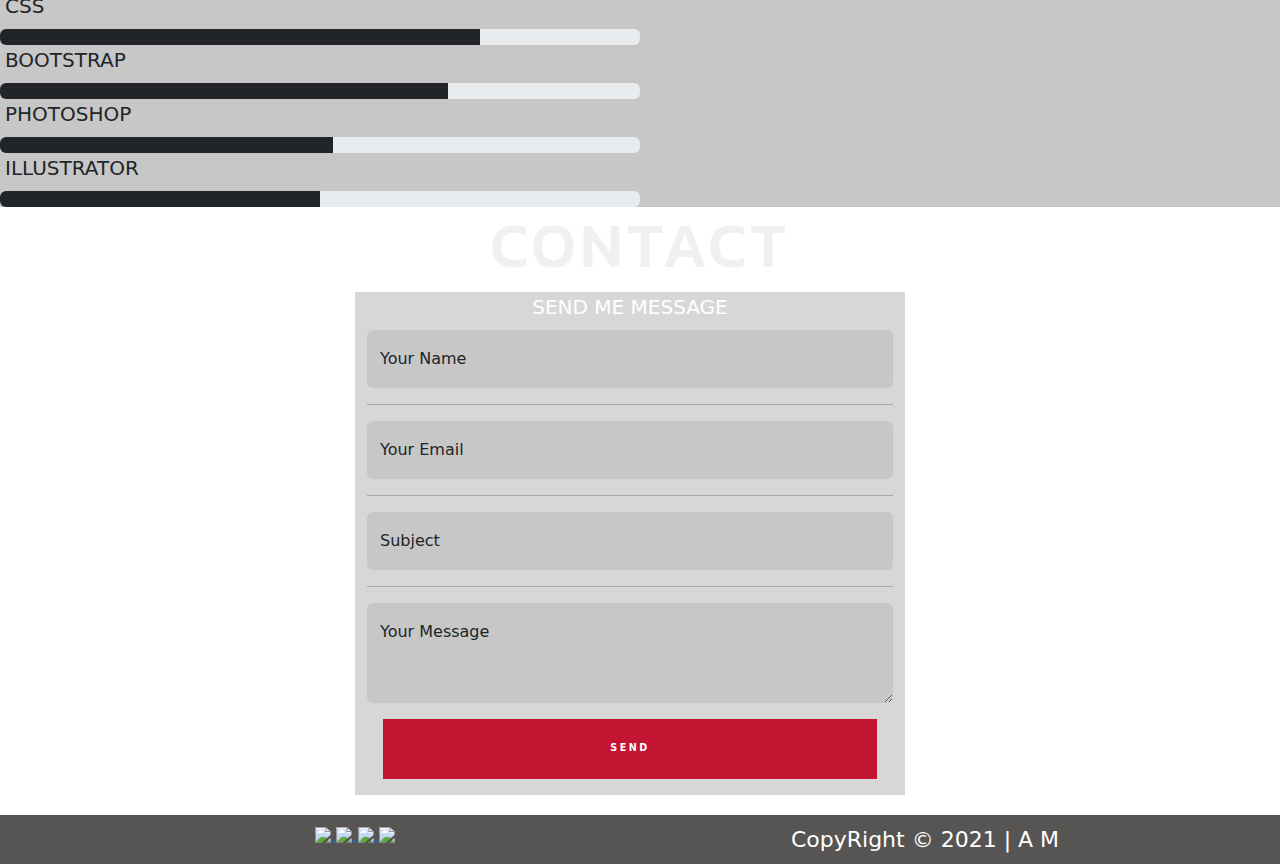
==== commit 73f58050: "only skills left" ====
--- a/index.html
+++ b/index.html
@@ -63,7 +63,7 @@
               <a class="nav-link active text-light" href="#stop2">About</a>
             </li>
             <li class="nav-item">
-              <a class="nav-link text-light" href="#skillsection">Skill</a>
+              <a class="nav-link text-light" href="#skill-head">Skill</a>
             </li>
             <li class="nav-item">
               <a class="nav-link text-light" href="#stop3">Contact</a>
@@ -113,7 +113,7 @@
               src="images/profile_pic-removebg-preview.png"
             />
           </div>
-          <div class="col-md-9 my-2 ">
+          <div class="col-md-9 my-2">
             <p class="intro">
               A front-end web developer, with experience of designing graphics
               and editing. I am pursing Bachelors of technology in computer
@@ -170,7 +170,7 @@
               <div class="col-12 d-flex justify-content-center">
                 <h1 id="skill-head">SKILLS</h1>
               </div>
-              <div class="col-12 ">
+              <div class="col-12">
                 <h5>HTML</h5>
                 <div class="progress d-grid">
                   <div
@@ -183,7 +183,7 @@
                   ></div>
                 </div>
               </div>
-              <div class="col-12 ">
+              <div class="col-12">
                 <h5>CSS</h5>
                 <div class="progress">
                   <div
@@ -196,7 +196,7 @@
                   ></div>
                 </div>
               </div>
-              <div class="col-12 ">
+              <div class="col-12">
                 <h5>BOOTSTRAP</h5>
                 <div class="progress">
                   <div
@@ -209,7 +209,7 @@
                   ></div>
                 </div>
               </div>
-              <div class="col-12 ">
+              <div class="col-12">
                 <h5>PHOTOSHOP</h5>
                 <div class="progress">
                   <div
@@ -222,7 +222,7 @@
                   ></div>
                 </div>
               </div>
-              <div class="col-12 ">
+              <div class="col-12">
                 <h5>ILLUSTRATOR</h5>
                 <div class="progress">
                   <div
@@ -246,58 +246,60 @@
         fill-opacity="1"
         d="M0,64L1440,128L1440,0L0,0Z"
       ></path>
-    </svg> -->
+    </svg>  -->
     <section>
       <div id="stop3"></div>
       <div class="section_4">
-        <div class="row">
-          <div class="col-md-6 ">
-            <h1 id="contactMe" class="d-flex justify-content-center">CONTACT</h1>
-            <div class="contact-content d-flex justify-content-center ">
-              <div class="contact-form ">
-                <h3 id="form-title">Send me a message</h3>
-                <form
-                  action="mailto:abcl3497@gmail.com"
-                  method="post"
-                  enctype="text/plain"
-                >
-                  <fieldset>
-                    <div class="form-field">
-                      <input
-                        name="name"
-                        type="text"
-                        id="name"
-                        placeholder="Your Name"
-                      />
-                    </div>
-                    <div class="form-field">
-                      <input
-                        name="email"
-                        type="email"
-                        id="email"
-                        placeholder="Your Email"
-                      />
-                    </div>
-                    <div class="form-field">
-                      <input
-                        name="Subject"
-                        type="text"
-                        id="subject"
-                        placeholder="Subject"
-                      />
-                    </div>
-                    <div class="form-field">
-                      <textarea
-                        name="message"
-                        type="text"
-                        id="message"
-                        placeholder="Your Message"
-                      ></textarea>
-                    </div>
-                  </fieldset>
-                  <input id="form-btn" type="submit" value="send" />
-                </form>
-              </div>
+        <h1 id="contactMe" class="d-flex justify-content-center">CONTACT</h1>
+        <div class="container">
+          <div class="row">
+            <div class="col-md-3">
+
+            </div>
+            <div
+              class="
+                col-md-8
+                d-flex
+                flex-column
+                justify-content-end
+                contact-form
+              "
+            >
+            <h5 style="color:white; text-align: center;">SEND ME MESSAGE</h5>
+              <div class="form-floating">
+                <input type="NAME" class="form-control" placeholder="name" />
+                <label for="floatingInput">Your Name</label>
+              </div>
+              <hr color="grey" />
+              <div class="form-floating">
+                <input
+                  type="email"
+                  class="form-control"
+                  placeholder="name@example.com"
+                />
+                <label for="floatingInput">Your Email</label>
+              </div>
+              <hr color="grey" />
+              <div class="form-floating">
+                <input
+                  type="subject"
+                  class="form-control"
+                  placeholder="subject"
+                />
+                <label for="floatingPassword">Subject</label>
+              </div>
+              <hr color="grey" />
+              <div class="form-floating">
+                <textarea
+                  class="form-control"
+                  placeholder="Leave a comment here"
+                  id="floatingTextarea2"
+                  style="height: 100px"
+                ></textarea>
+                <label for="floatingTextarea2">Your Message</label>
+              </div>
+
+              <input class="m-3" id="form-btn" type="submit" value="send" />
             </div>
           </div>
         </div>
--- a/css/stylesheet.css
+++ b/css/stylesheet.css
@@ -60,33 +60,35 @@
 }
 
 #dp {
-  border-radius: 50px;
-  padding: 1rem;
+  border-radius: 206px;
+  /* padding: 1rem; */
   background-color: rgb(41, 39, 39);
 }
 
 .name_intro {
   letter-spacing: 2px;
-  font-size: 40px;
+  font-size: 4rem;
   color: rgb(240, 240, 240);
   font-family: "Kanit", sans-serif;
   opacity: 0.1;
   text-align: center;
+  padding: 20px 0 0 0;
 }
 
 .intro {
-  text-align: justify;
+  text-align: start;
   font-size: 22px;
   color: #fff;
   font-family: "Encode Sans SC", sans-serif;
+  padding: 100px 0 0 0;
 }
 
 /******************************** section 3 ************************************/
 
 .section_3 {
   background-color: rgb(199, 199, 199);
-  margin-top: -335px;
-  height: 620px;
+  /* margin-top: -335px; */
+  /* height: 620px; */
   background-repeat: no-repeat;
   background-size: cover;
   background-attachment: fixed;
@@ -98,15 +100,15 @@
 } */
 
 .skill {
-  margin-left: 242px;
-  justify-items: center;
-  padding-top: 60px;
-  line-height: 500px;
+  /* margin-left: 242px; */
+  /* justify-items: center; */
+  /* padding-top: 60px; */
+  /* line-height: 500px; */
   font-family: "Encode Sans SC", sans-serif;
 }
 
 .progress {
-  width: 70%;
+  width: 50%;
 }
 
 .progress-bar {
@@ -117,14 +119,14 @@
 h5 {
   padding: 5px;
   line-height: 20px;
-  margin-top: 12px;
+  /* margin-top: 12px; */
 }
 
 #skill-head {
-  font-size: 10em;
+  font-size: 3rem;
   font-family: "Kanit", sans-serif;
   opacity: 0.1;
-  margin-left: 600px;
+  /* margin-left: 600px; */
 }
 
 /* ********************section 4 **************************/
@@ -135,13 +137,13 @@
   background-size: cover;
   background-attachment: fixed;
   background-position: center;
-  margin-top: -270px;
-  overflow-x: hidden;
+  /* margin-top: -270px; */
+  /* overflow-x: hidden; */
 }
 
 #contactMe {
-  font-size: 60px;
-  margin-bottom: -20px;
+  font-size: 4rem;
+  /* margin-bottom: -20px; */
   /* margin-left: 197px; */
   color: rgb(184, 184, 184);
   /* margin-top: 70px; */
@@ -150,108 +152,32 @@
   letter-spacing: 4px;
 }
 
-@import url("https://fonts.googleapis.com/css?family=Lora:400,700|Montserrat:400,700&display=swap");
-
-* {
-  margin: 0;
-  padding: 0;
-  box-sizing: border-box;
-}
-
-.contact {
-  display: flex;
-  flex-direction: column;
-  /* position: relative; */
-  background-image: url("https://images.unsplash.com/photo-1510519138101-570d1dca3d66?ixid=MnwxMjA3fDB8MHxwaG90by1wYWdlfHx8fGVufDB8fHx8&ixlib=rb-1.2.1&auto=format&fit=crop&w=731&q=80");
-  background-size: auto, auto;
-  background-size: cover;
-  height: 500px;
-  width: 1520px;
-  /* margin-top: 70px; */
-  color: rgb(100, 100, 100);
-}
-
-/* .contact-header {
-    font-family: "Montserrat", sans-serif;
-    margin: 10rem 10rem 3rem 10rem;
-    text-align: center;
-  } */
-
-#co-title {
-  font-size: 20px;
-  font-weight: 700;
-  color: #690919;
-  text-transform: uppercase;
+.contact-form{
+  background-color: rgba(173, 173, 173, 0.486);
   margin-bottom: 20px;
-}
-
-#co-text {
-  font-size: 3rem;
-  color: white;
-  padding-bottom: 2rem;
-}
-
-.contact-content {
-  display: flex;
-  justify-content: space-between;
-  align-self: center;
-  line-height: 2;
-  height: 512px;
-  width: 32%;
-  background-color: rgba(211, 211, 211, 0.6);
-  margin-top: 22px;
-  /* margin-left: 484px; */
-  margin-bottom: 50px;
-}
-
-.contact-form {
-  font-family: "Montserrat", sans-serif;
-  padding-top: 550px;
-}
-
-#form-title {
-  color: rgb(0, 0, 0);
-  font-size: 0.9rem;
-  text-transform: uppercase;
-  letter-spacing: 1.2px;
-  line-height: 1px;
-  margin-left: 4rem;
-  margin-bottom: 3rem;
-}
-
-fieldset {
+  width: 550px;
+}
+.form-control{
+background-color:#c7c7c7;
+color: rgb(29, 27, 27);
   border: none;
-}
-
-.form-field {
-  outline: none;
-  width: 200%;
-  border-bottom: 1px solid rgba(255, 255, 255, 0.09);
-  margin-bottom: 0.9rem;
-}
-
-#name,
-#email,
-#subject,
-#message {
-  font-family: "Montserrat", sans-serif;
-  color: rgb(0, 0, 0);
-  outline: none;
-  background: transparent;
-  border: none;
-  letter-spacing: 2px;
-  font-size: 0.9rem;
-  line-height: 2rem;
-  padding-bottom: 0.7rem;
-}
-
-textarea,
-#message {
-  width: 100%;
-  color: rgb(0, 0, 0);
-  overflow: visible;
-}
-
+  
+}
+
+.floatingInput{
+  font-size: 10px;
+  font-family: "Segoe UI", Tahoma, Geneva, Verdana, sans-serif;
+}
+
+.placeholder{
+  color: #fff;
+}
+
+#form-btn:hover {
+  opacity: 0.9;
+  transform: translateY(-2.5%);
+  box-shadow: 0 0 15px 0 #000;
+}
 #form-btn {
   display: flex;
   justify-content: center;
@@ -262,143 +188,12 @@
   letter-spacing: 2.5px;
   font-weight: 700;
   text-transform: uppercase;
-  width: 200%;
   height: 60px;
   background-color: #c31432;
   cursor: pointer;
   transition: all 0.3s ease;
 }
 
-#form-btn:hover {
-  opacity: 0.9;
-  transform: translateY(-2.5%);
-  box-shadow: 0 0 15px 0 #000;
-}
-
-.contact-info {
-  display: flex;
-  flex-direction: column;
-  align-items: flex-end;
-  justify-content: center;
-  padding: 5rem;
-  background-color: rgba(0, 0, 0, 0.3);
-}
-
-.contact-info h3 {
-  font-family: "Montserrat", sans-serif;
-  font-size: 1rem;
-  color: #c31432;
-}
-
-.contact-info a {
-  font-family: "Montserrat", sans-serif;
-  text-decoration: none;
-  color: #666;
-  font-size: 0.8rem;
-  letter-spacing: 2px;
-  line-height: 3rem;
-  margin-bottom: 5rem;
-  transition: all 0.3s ease;
-}
-
-.contact-info a:hover {
-  transform: translateY(-2.5%);
-  color: #999;
-}
-
-.contact-info .fab {
-  font-size: 1.5rem;
-  line-height: 3rem;
-  padding-left: 2rem;
-  color: #666;
-  cursor: pointer;
-  transition: all 0.3s ease;
-}
-
-/* .fab:hover {
-  transform: scale(1.2);
-  color: #999;
-} */
-
-@media screen and (max-width: 960px) {
-  .contact-content {
-    display: flex;
-    flex-direction: column;
-  }
-
-  .form-field {
-    width: 100%;
-  }
-
-  #form-btn {
-    width: 100%;
-  }
-
-  #form-title {
-    margin: 3rem auto;
-  }
-
-  .contact-header {
-    margin: 5rem 5rem 3rem 5rem;
-  }
-
-  #co-title {
-    font-size: 1rem;
-  }
-
-  #co-text {
-    font-size: 2.5rem;
-  }
-
-  .contact-form {
-    padding: 2.5rem;
-  }
-}
-
-@media screen and (min-width: 960px) {
-  .form-field {
-    width: 125%;
-  }
-
-  #form-title {
-    margin: 3rem auto;
-  }
-
-  #form-btn {
-    width: 125%;
-  }
-
-  .contact-header {
-    margin: 7rem 7rem 3rem 7rem;
-  }
-
-  .contact-info {
-    padding: 5rem;
-  }
-
-  #co-title {
-    font-size: 1rem;
-  }
-
-  #co-text {
-    font-size: 2.5rem;
-  }
-
-  .contact-form {
-    padding: 2.5rem;
-  }
-}
-
-@media screen and (min-width: 1460px) {
-  .form-field {
-    width: 200%;
-  }
-
-  #form-btn {
-    width: 200%;
-  }
-}
-
 /**************************************** footer ******************************/
 
 footer {
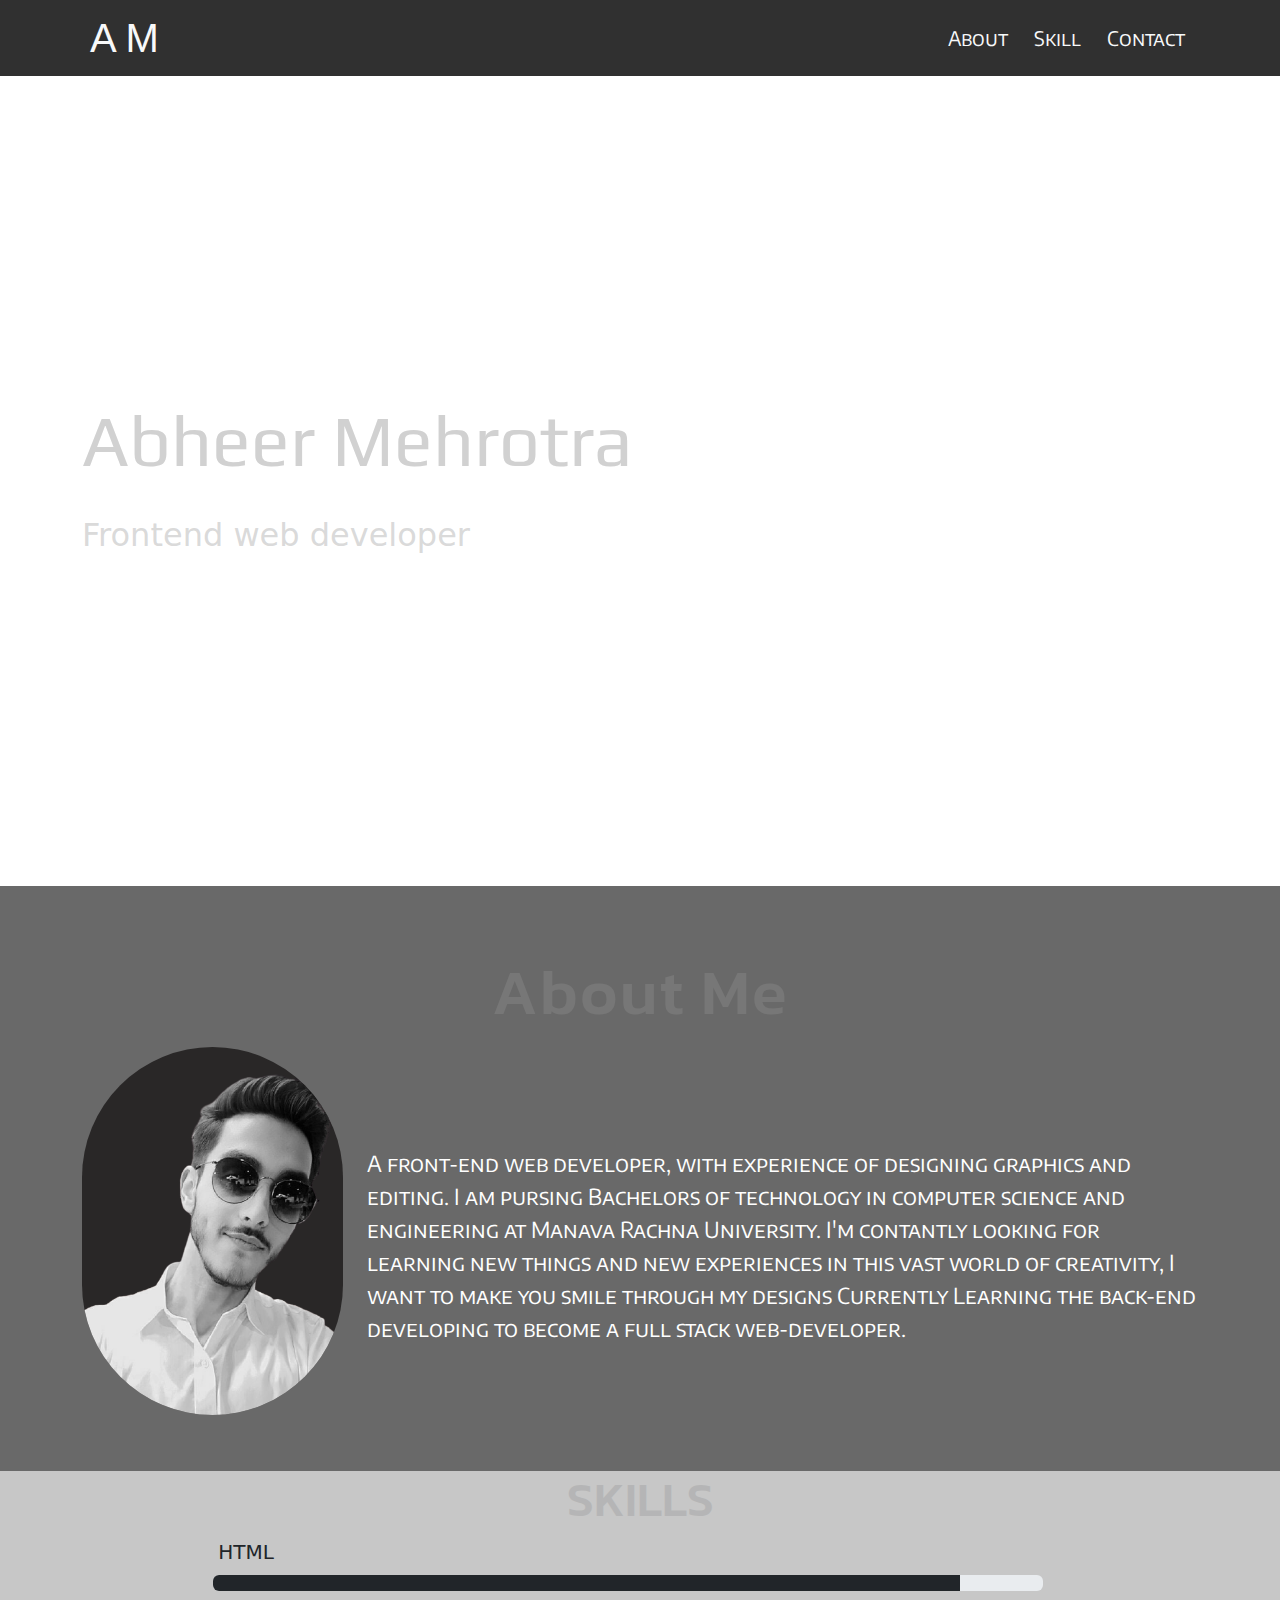
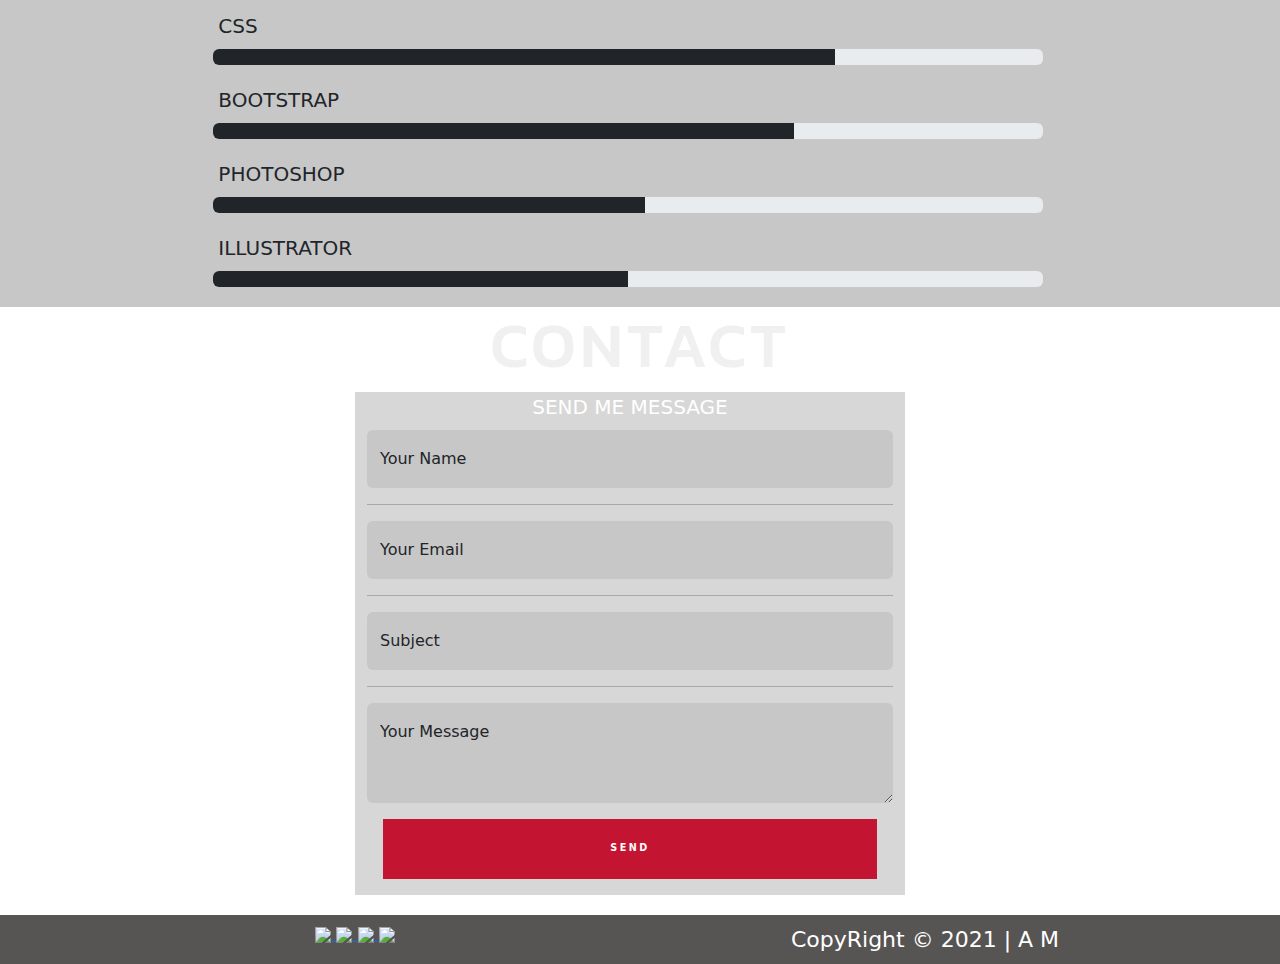
==== commit 2d3b7420: "responsive complete" ====
--- a/index.html
+++ b/index.html
@@ -128,33 +128,6 @@
       </div>
     </section>
 
-    <!-- <section id="stop2">
-      <div class="section_2">
-        <div class="container">
-          <div class="row">
-            <div class="col-md-3">
-              <img
-                class="img-fluid"
-                id="dp"
-                src="images/profile_pic-removebg-preview.png"
-              />
-            </div>
-            <div class="col-12 col-sm-9 col-md-9">
-              <h1 id="name_intro">ABOUT ME</h1>
-              <p class="intro">
-                A front-end web developer, with experience of designing graphics
-                and editing. I am pursing Bachelors of technology in computer
-                science and engineering at Manava Rachna University. I'm
-                contantly looking for learning new things and new experiences in
-                this vast world of creativity, I want to make you smile through
-                my designs Currently Learning the back-end developing to become
-                a full stack web-developer.
-              </p>
-            </div>
-          </div>
-        </div>
-      </div>
-    </section> -->
     <!-- <svg xmlns="http://www.w3.org/2000/svg" viewBox="0 0 1440 320">
       <path
         fill="#696969"
@@ -162,77 +135,81 @@
         d="M0,128L1440,0L1440,0L0,0Z"
       ></path>
     </svg> -->
+
     <section>
       <div class="section_3">
         <div class="container-fluid p-0">
           <div class="row">
-            <div>
-              <div class="col-12 d-flex justify-content-center">
-                <h1 id="skill-head">SKILLS</h1>
-              </div>
-              <div class="col-12">
-                <h5>HTML</h5>
-                <div class="progress d-grid">
-                  <div
-                    class="progress-bar bg-dark"
-                    role="progressbar"
-                    style="width: 95%"
-                    aria-valuenow="90"
-                    aria-valuemin="0"
-                    aria-valuemax="100"
-                  ></div>
-                </div>
-              </div>
-              <div class="col-12">
-                <h5>CSS</h5>
-                <div class="progress">
-                  <div
-                    class="progress-bar bg-dark d-flex justify-content-center"
-                    role="progressbar"
-                    style="width: 75%"
-                    aria-valuenow="75"
-                    aria-valuemin="0"
-                    aria-valuemax="100"
-                  ></div>
-                </div>
-              </div>
-              <div class="col-12">
-                <h5>BOOTSTRAP</h5>
-                <div class="progress">
-                  <div
-                    class="progress-bar bg-dark d-flex justify-content-center"
-                    role="progressbar"
-                    style="width: 70%"
-                    aria-valuenow="70"
-                    aria-valuemin="0"
-                    aria-valuemax="100"
-                  ></div>
-                </div>
-              </div>
-              <div class="col-12">
-                <h5>PHOTOSHOP</h5>
-                <div class="progress">
-                  <div
-                    class="progress-bar bg-dark d-flex justify-content-center"
-                    role="progressbar"
-                    style="width: 52%"
-                    aria-valuenow="25"
-                    aria-valuemin="0"
-                    aria-valuemax="100"
-                  ></div>
-                </div>
-              </div>
-              <div class="col-12">
-                <h5>ILLUSTRATOR</h5>
-                <div class="progress">
-                  <div
-                    class="progress-bar bg-dark d-flex justify-content-center"
-                    role="progressbar"
-                    style="width: 50%"
-                    aria-valuenow="25"
-                    aria-valuemin="0"
-                    aria-valuemax="100"
-                  ></div>
+            <div class="col-md-12 d-flex justify-content-center ">
+              <h1 id="skill-head">SKILLS</h1>
+            </div>
+            <div class="row">
+              <div class="col-md-2"></div>
+              <div class="col-md-8 d-flex justify-content-center flex-column align-self-center">
+                <div class="col-12 ">
+                  <h5>HTML</h5>
+                  <div class="progress d-grid">
+                    <div
+                      class="progress-bar bg-dark"
+                      role="progressbar"
+                      style="width: 90%"
+                      aria-valuenow="90"
+                      aria-valuemin="0"
+                      aria-valuemax="100"
+                    ></div>
+                  </div>
+                </div>
+                <div class="col-12 ">
+                  <h5>CSS</h5>
+                  <div class="progress">
+                    <div
+                      class="progress-bar bg-dark d-flex justify-content-center"
+                      role="progressbar"
+                      style="width: 75%"
+                      aria-valuenow="75"
+                      aria-valuemin="0"
+                      aria-valuemax="100"
+                    ></div>
+                  </div>
+                </div>
+                <div class="col-12">
+                  <h5>BOOTSTRAP</h5>
+                  <div class="progress">
+                    <div
+                      class="progress-bar bg-dark d-flex justify-content-center"
+                      role="progressbar"
+                      style="width: 70%"
+                      aria-valuenow="70"
+                      aria-valuemin="0"
+                      aria-valuemax="100"
+                    ></div>
+                  </div>
+                </div>
+                <div class="col-12 ">
+                  <h5>PHOTOSHOP</h5>
+                  <div class="progress">
+                    <div
+                      class="progress-bar bg-dark d-flex justify-content-center"
+                      role="progressbar"
+                      style="width: 52%"
+                      aria-valuenow="25"
+                      aria-valuemin="0"
+                      aria-valuemax="100"
+                    ></div>
+                  </div>
+                </div>
+                <div class="col-12 ">
+                  <h5>ILLUSTRATOR</h5>
+                  <div class="progress">
+                    <div
+                      class="progress-bar bg-dark d-flex justify-content-center"
+                      role="progressbar"
+                      style="width: 50%"
+                      aria-valuenow="25"
+                      aria-valuemin="0"
+                      aria-valuemax="100"
+                    ></div>
+                  </div>
                 </div>
               </div>
             </div>
@@ -253,9 +230,7 @@
         <h1 id="contactMe" class="d-flex justify-content-center">CONTACT</h1>
         <div class="container">
           <div class="row">
-            <div class="col-md-3">
-
-            </div>
+            <div class="col-md-3"></div>
             <div
               class="
                 col-md-8
@@ -265,7 +240,7 @@
                 contact-form
               "
             >
-            <h5 style="color:white; text-align: center;">SEND ME MESSAGE</h5>
+              <h5 style="color: white; text-align: center">SEND ME MESSAGE</h5>
               <div class="form-floating">
                 <input type="NAME" class="form-control" placeholder="name" />
                 <label for="floatingInput">Your Name</label>
--- a/css/stylesheet.css
+++ b/css/stylesheet.css
@@ -1,7 +1,7 @@
 /****************************** navbar ******************************/
 
 .bg-black-custom {
-  background-color: rgb(19, 19, 19);
+  background-color: #303030;
 }
 
 .navbar-nav {
@@ -107,8 +107,10 @@
   font-family: "Encode Sans SC", sans-serif;
 }
 
+
+
 .progress {
-  width: 50%;
+  margin-bottom: 20px;
 }
 
 .progress-bar {
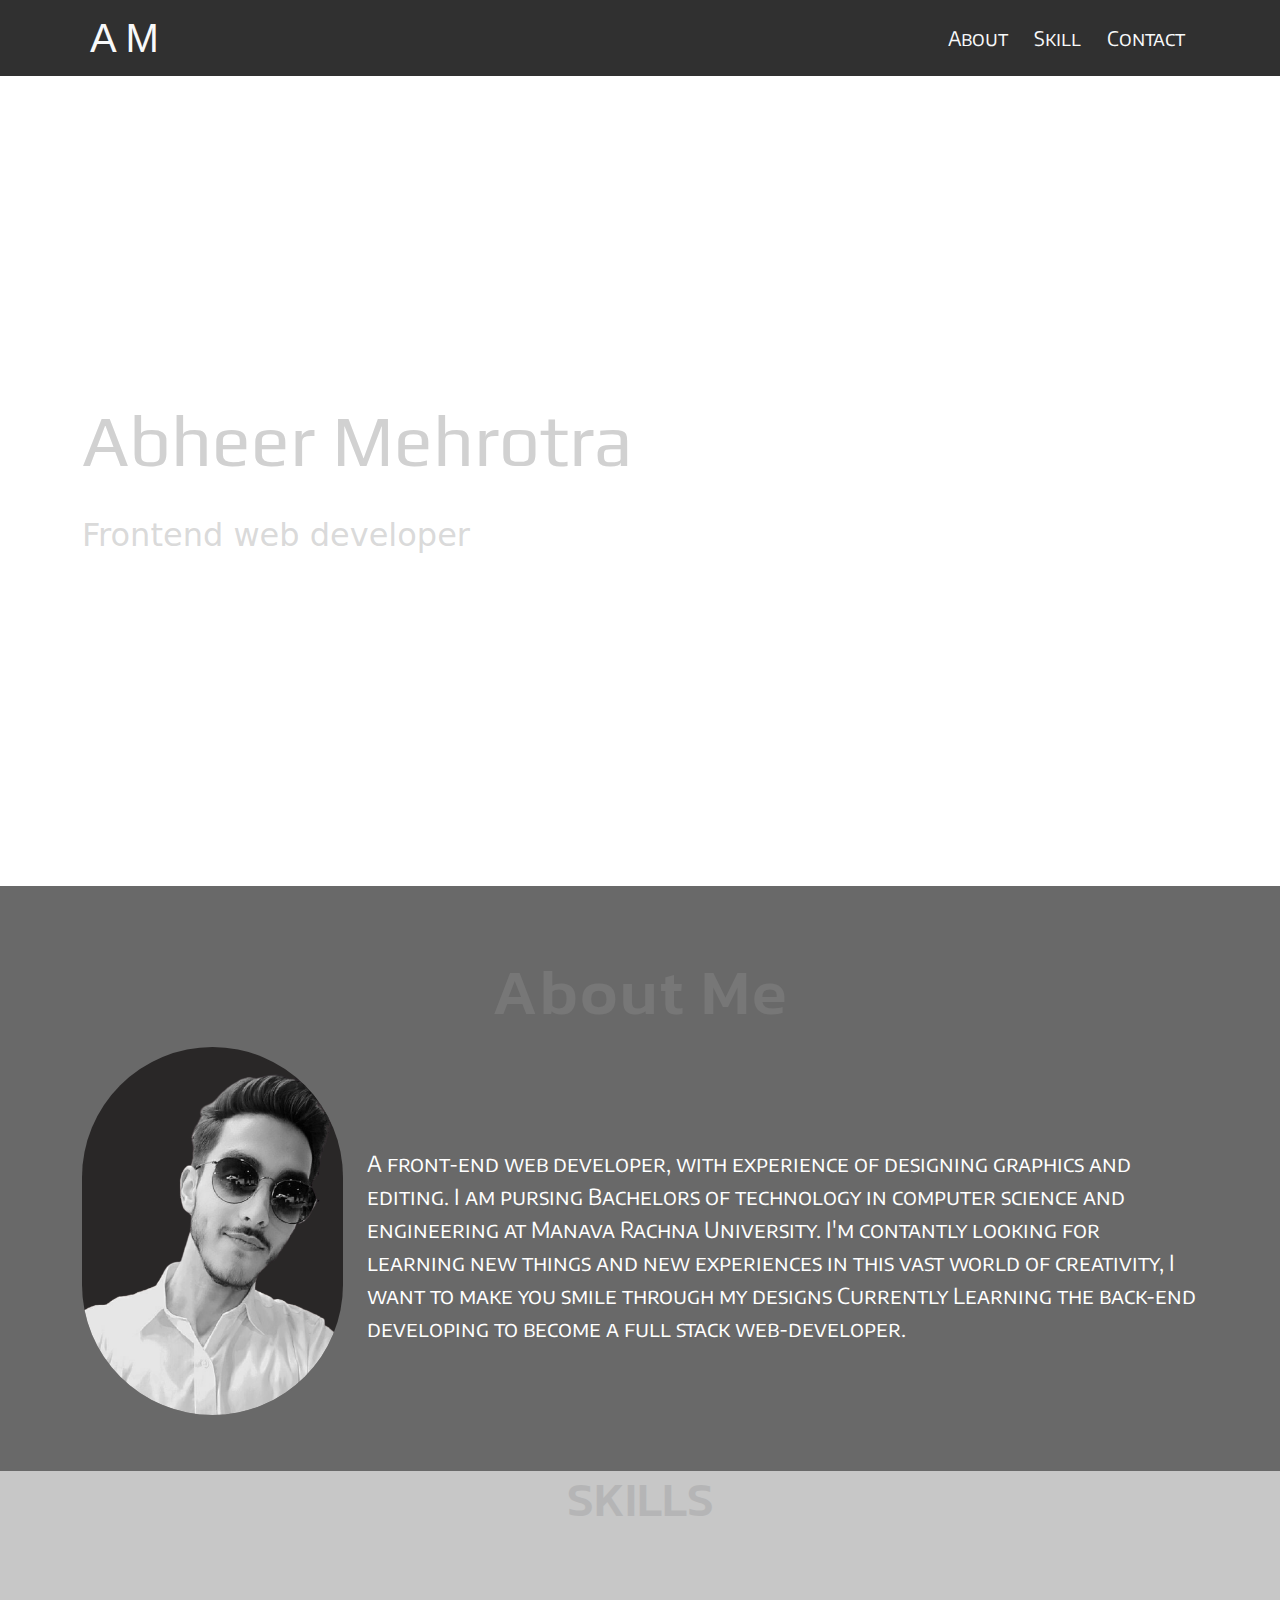
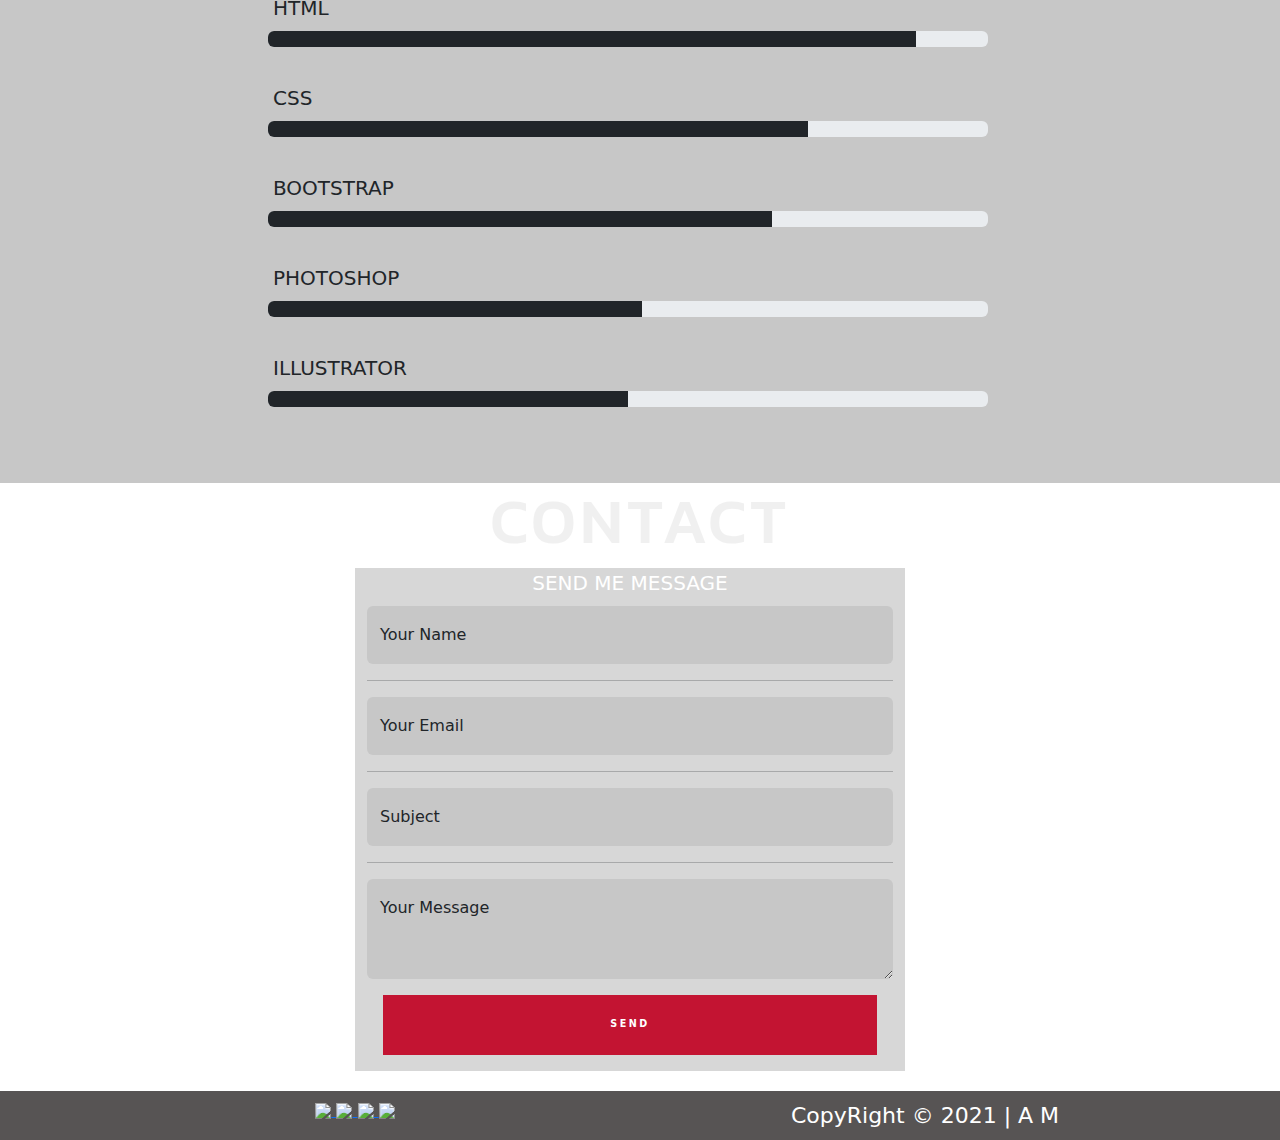
==== commit 3bff11a3: "done responsive" ====
--- a/index.html
+++ b/index.html
@@ -138,15 +138,24 @@
 
     <section>
       <div class="section_3">
-        <div class="container-fluid p-0">
+        <div class="container">
           <div class="row">
-            <div class="col-md-12 d-flex justify-content-center ">
+            <div class="col-md-12 d-flex justify-content-center">
               <h1 id="skill-head">SKILLS</h1>
             </div>
             <div class="row">
               <div class="col-md-2"></div>
-              <div class="col-md-8 d-flex justify-content-center flex-column align-self-center">
-                <div class="col-12 ">
+              <div
+                class="
+                  col-md-8
+                  d-flex
+                  justify-content-center
+                  flex-column
+                  align-self-center
+                  my-5
+                "
+              >
+                <div class="col-12 py-2">
                   <h5>HTML</h5>
                   <div class="progress d-grid">
                     <div
@@ -159,7 +168,7 @@
                     ></div>
                   </div>
                 </div>
-                <div class="col-12 ">
+                <div class="col-12 py-2">
                   <h5>CSS</h5>
                   <div class="progress">
                     <div
@@ -172,7 +181,7 @@
                     ></div>
                   </div>
                 </div>
-                <div class="col-12">
+                <div class="col-12 py-2">
                   <h5>BOOTSTRAP</h5>
                   <div class="progress">
                     <div
@@ -185,7 +194,7 @@
                     ></div>
                   </div>
                 </div>
-                <div class="col-12 ">
+                <div class="col-12 py-2">
                   <h5>PHOTOSHOP</h5>
                   <div class="progress">
                     <div
@@ -198,7 +207,7 @@
                     ></div>
                   </div>
                 </div>
-                <div class="col-12 ">
+                <div class="col-12 py-2">
                   <h5>ILLUSTRATOR</h5>
                   <div class="progress">
                     <div
--- a/css/stylesheet.css
+++ b/css/stylesheet.css
@@ -106,8 +106,6 @@
   /* line-height: 500px; */
   font-family: "Encode Sans SC", sans-serif;
 }
-
-
 
 .progress {
   margin-bottom: 20px;
@@ -154,24 +152,23 @@
   letter-spacing: 4px;
 }
 
-.contact-form{
+.contact-form {
   background-color: rgba(173, 173, 173, 0.486);
   margin-bottom: 20px;
   width: 550px;
 }
-.form-control{
-background-color:#c7c7c7;
-color: rgb(29, 27, 27);
+.form-control {
+  background-color: #c7c7c7;
+  color: rgb(29, 27, 27);
   border: none;
-  
-}
-
-.floatingInput{
+}
+
+.floatingInput {
   font-size: 10px;
   font-family: "Segoe UI", Tahoma, Geneva, Verdana, sans-serif;
 }
 
-.placeholder{
+.placeholder {
   color: #fff;
 }
 
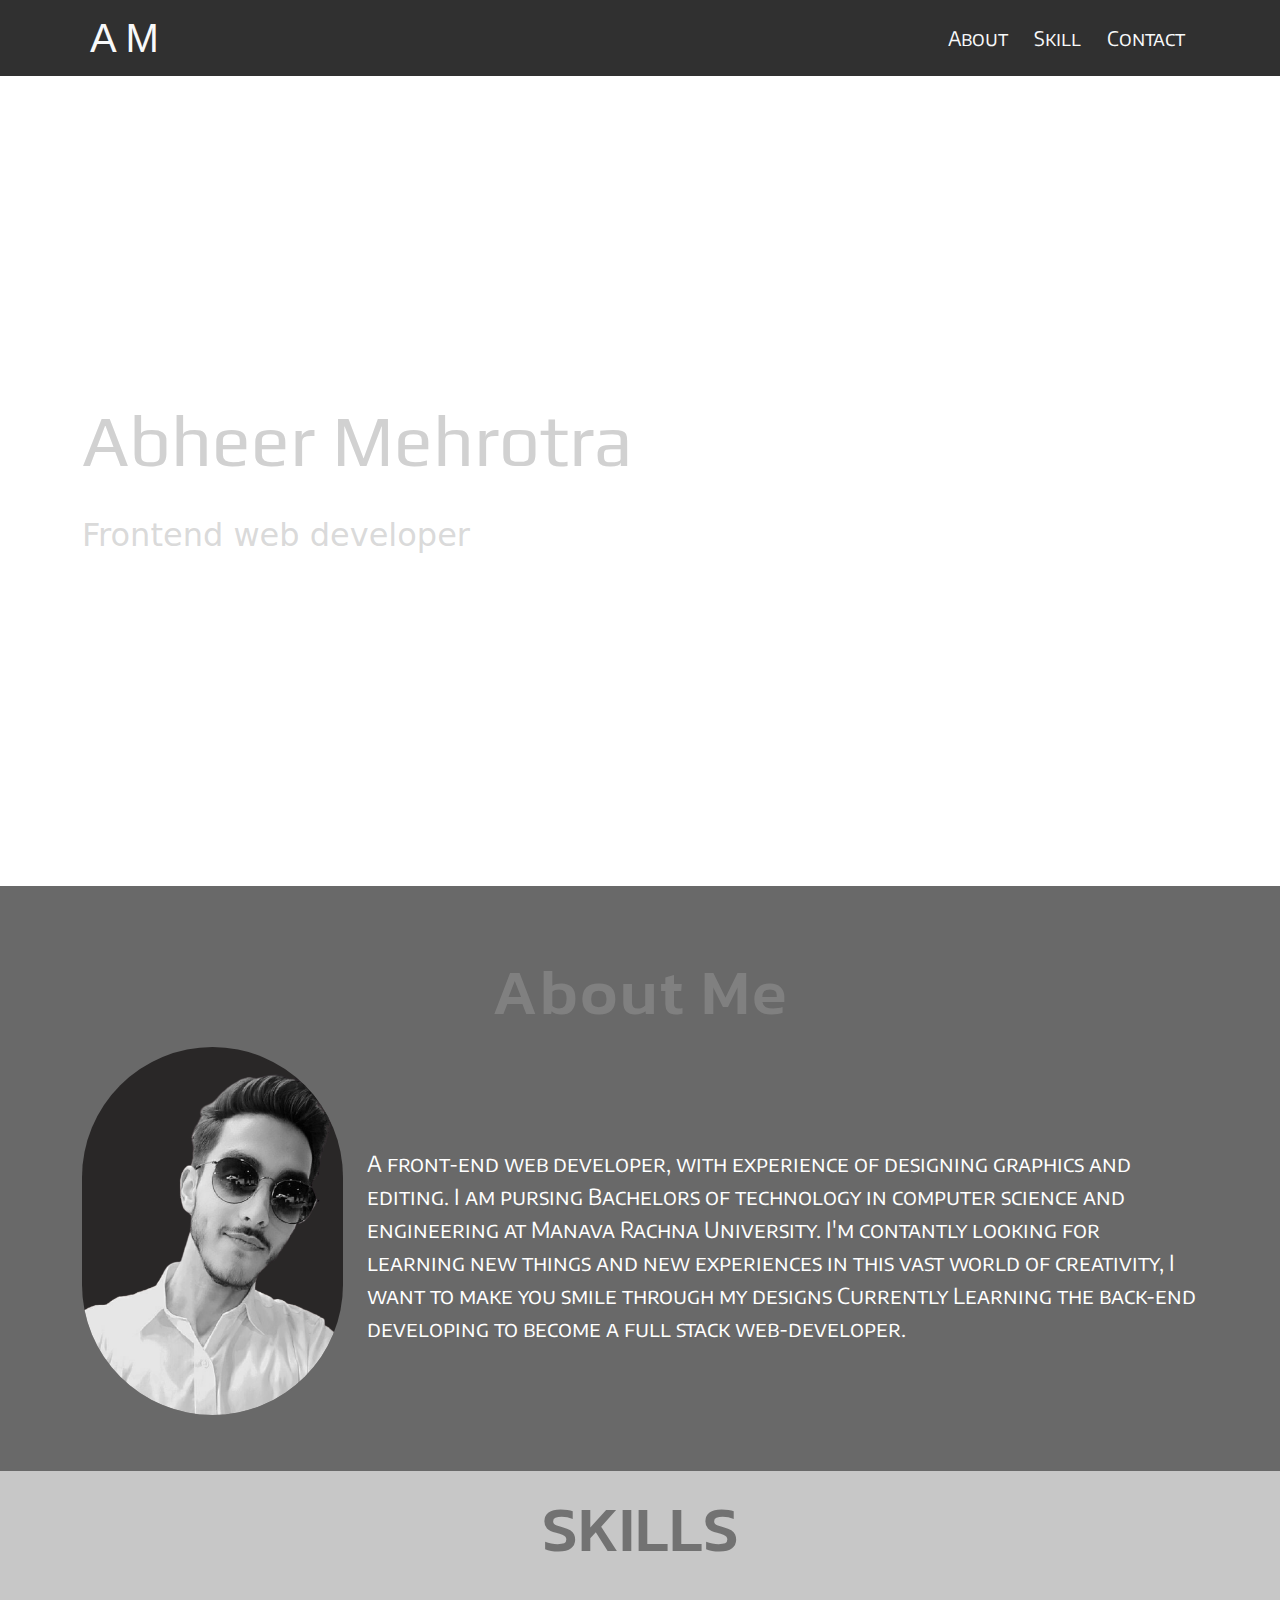
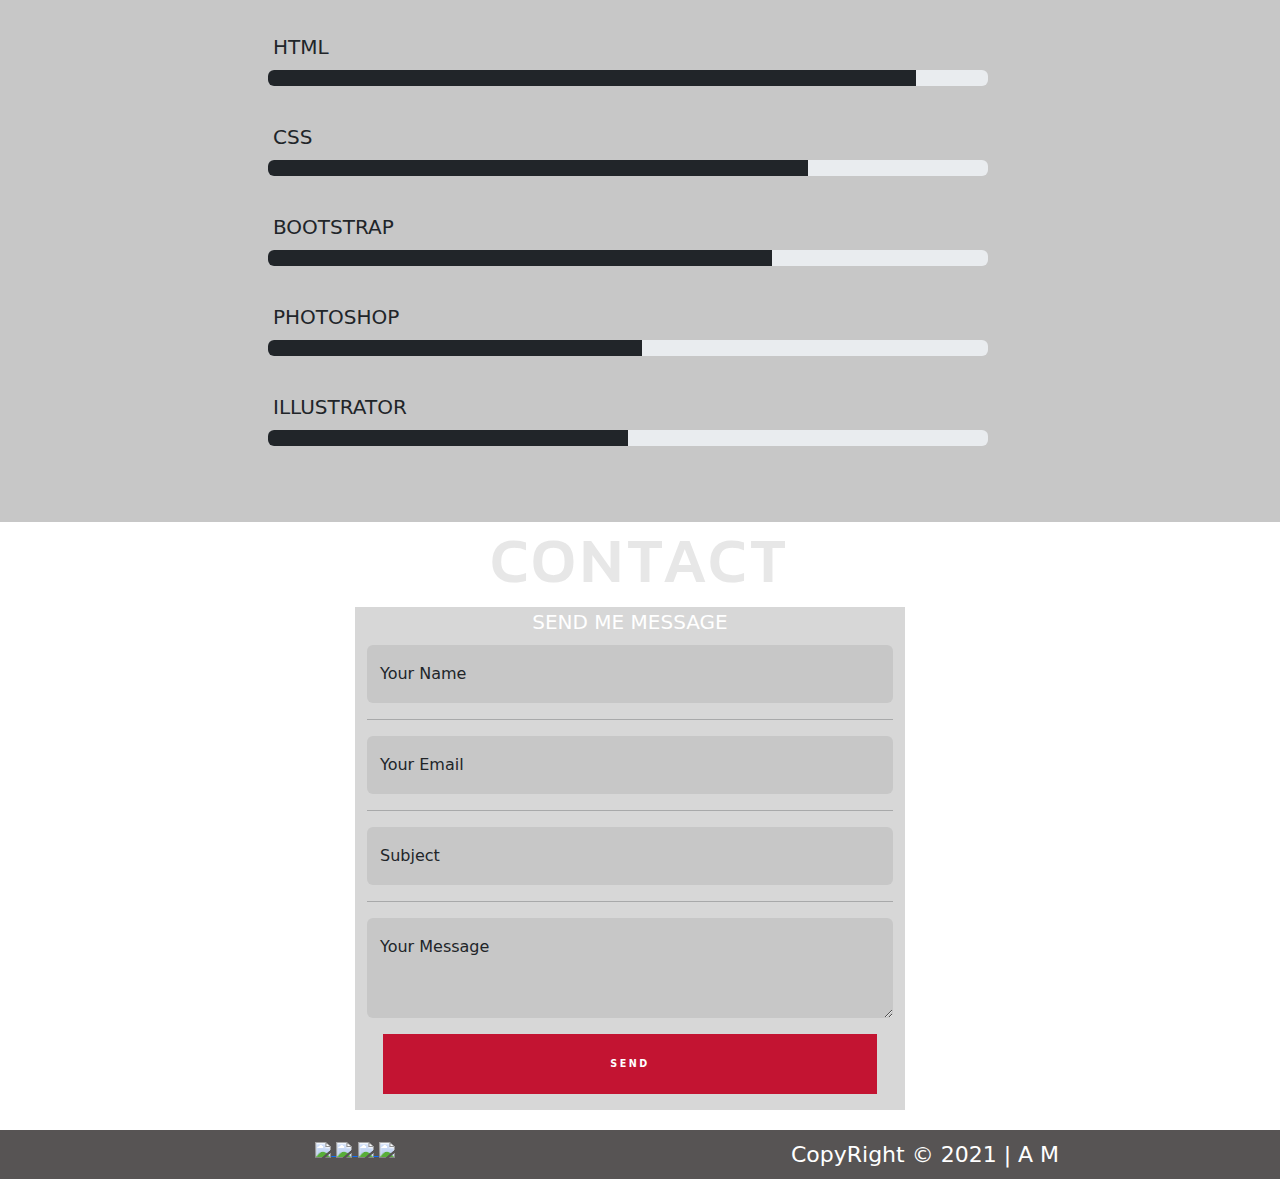
==== commit d61cccd3: "aos updated" ====
--- a/index.html
+++ b/index.html
@@ -38,7 +38,10 @@
     <link rel="preconnect" href="https://fonts.googleapis.com" />
     <link rel="preconnect" href="https://fonts.gstatic.com" />
 
-    <!-- <link href="https://cdn.rawgit.com/michalsnik/aos/2.1.1/dist/aos.css" rel="stylesheet"> -->
+    <link
+      href="https://cdn.rawgit.com/michalsnik/aos/2.1.1/dist/aos.css"
+      rel="stylesheet"
+    />
     <title>Abheer Raj Mehrotra</title>
   </head>
 
@@ -63,10 +66,10 @@
               <a class="nav-link active text-light" href="#stop2">About</a>
             </li>
             <li class="nav-item">
-              <a class="nav-link text-light" href="#skill-head">Skill</a>
+              <a class="nav-link text-light" href="#stop3">Skill</a>
             </li>
             <li class="nav-item">
-              <a class="nav-link text-light" href="#stop3">Contact</a>
+              <a class="nav-link text-light" href="#stop4">Contact</a>
             </li>
           </ul>
         </div>
@@ -87,22 +90,32 @@
             >
               <p
                 class="name"
-                data-aos="fade-right"
-                data-aos-offset="300"
-                data-aos-duration="800"
+                data-aos="fade-down"
+                data-aos-easing="linear"
+                data-aos-duration="500"
               >
                 Abheer Mehrotra
               </p>
-              <p class="occupation">Frontend web developer</p>
+              <p
+                class="occupation"
+                data-aos="fade-up"
+                data-aos-easing="linear"
+                data-aos-duration="500"
+              >
+                Frontend web developer
+              </p>
             </div>
             <div class="col-md-5 col-sm-3"></div>
           </div>
+          <div id="stop2"></div>
         </div>
       </div>
     </section>
 
-    <section id="stop2" class="section_2">
-      <h3 class="name_intro">About Me</h3>
+    <section class="section_2">
+      <h3 class="name_intro" data-aos="fade-down" data-aos-duration="800">
+        About Me
+      </h3>
 
       <div class="container">
         <div class="row">
@@ -114,7 +127,7 @@
             />
           </div>
           <div class="col-md-9 my-2">
-            <p class="intro">
+            <p class="intro" data-aos="zoom-in-up" data-aos-duration="800">
               A front-end web developer, with experience of designing graphics
               and editing. I am pursing Bachelors of technology in computer
               science and engineering at Manava Rachna University. I'm contantly
@@ -124,6 +137,7 @@
               web-developer.
             </p>
           </div>
+          <div id="stop3"></div>
         </div>
       </div>
     </section>
@@ -141,7 +155,9 @@
         <div class="container">
           <div class="row">
             <div class="col-md-12 d-flex justify-content-center">
-              <h1 id="skill-head">SKILLS</h1>
+              <h1 id="skill-head" data-aos="fade-up" data-aos-duration="1000">
+                SKILLS
+              </h1>
             </div>
             <div class="row">
               <div class="col-md-2"></div>
@@ -234,9 +250,16 @@
       ></path>
     </svg>  -->
     <section>
-      <div id="stop3"></div>
+      <div id="stop4"></div>
       <div class="section_4">
-        <h1 id="contactMe" class="d-flex justify-content-center">CONTACT</h1>
+        <h1
+          id="contactMe"
+          class="d-flex justify-content-center"
+          data-aos="fade-up"
+          data-aos-duration="800"
+        >
+          CONTACT
+        </h1>
         <div class="container">
           <div class="row">
             <div class="col-md-3"></div>
@@ -332,12 +355,12 @@
       </div>
     </footer>
 
-    <!-- <script src="https://cdn.rawgit.com/michalsnik/aos/2.1.1/dist/aos.js">
+    <script src="https://cdn.rawgit.com/michalsnik/aos/2.1.1/dist/aos.js">
       AOS.init();
     </script>
     <script>
       AOS.init();
-    </script> -->
+    </script>
 
     <!-- Option 2: Separate Popper and Bootstrap JS -->
 
--- a/css/stylesheet.css
+++ b/css/stylesheet.css
@@ -68,9 +68,9 @@
 .name_intro {
   letter-spacing: 2px;
   font-size: 4rem;
-  color: rgb(240, 240, 240);
+  color: rgb(182, 182, 182);
   font-family: "Kanit", sans-serif;
-  opacity: 0.1;
+  opacity: 0.3;
   text-align: center;
   padding: 20px 0 0 0;
 }
@@ -99,14 +99,6 @@
   height: 100px;
 } */
 
-.skill {
-  /* margin-left: 242px; */
-  /* justify-items: center; */
-  /* padding-top: 60px; */
-  /* line-height: 500px; */
-  font-family: "Encode Sans SC", sans-serif;
-}
-
 .progress {
   margin-bottom: 20px;
 }
@@ -123,10 +115,12 @@
 }
 
 #skill-head {
-  font-size: 3rem;
+  font-size: 4rem;
   font-family: "Kanit", sans-serif;
-  opacity: 0.1;
+  opacity: 0.5;
   /* margin-left: 600px; */
+  padding: 20px 0 0 0;
+  color: rgb(32, 32, 32);
 }
 
 /* ********************section 4 **************************/
@@ -145,10 +139,10 @@
   font-size: 4rem;
   /* margin-bottom: -20px; */
   /* margin-left: 197px; */
-  color: rgb(184, 184, 184);
+  color: rgb(221, 221, 221);
   /* margin-top: 70px; */
   font-family: "Kanit", sans-serif;
-  opacity: 0.2;
+  opacity: 0.7;
   letter-spacing: 4px;
 }
 
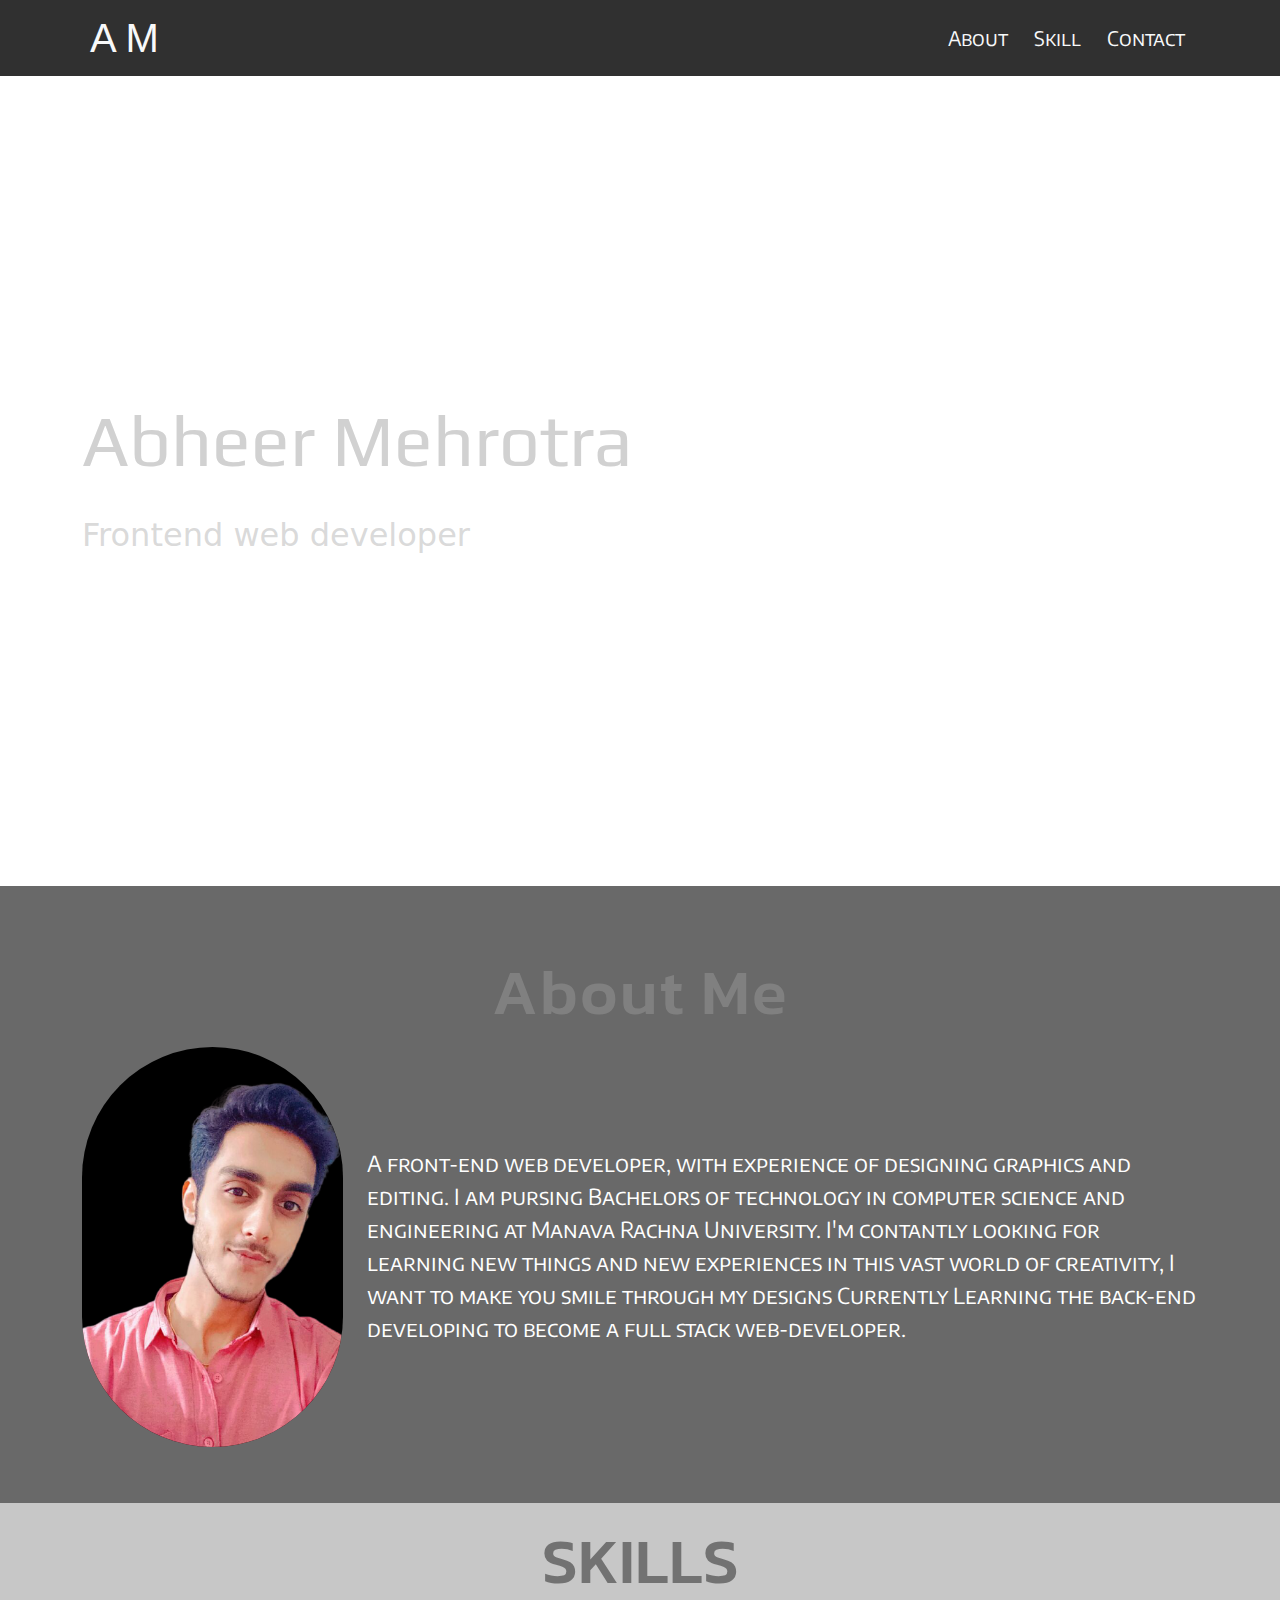
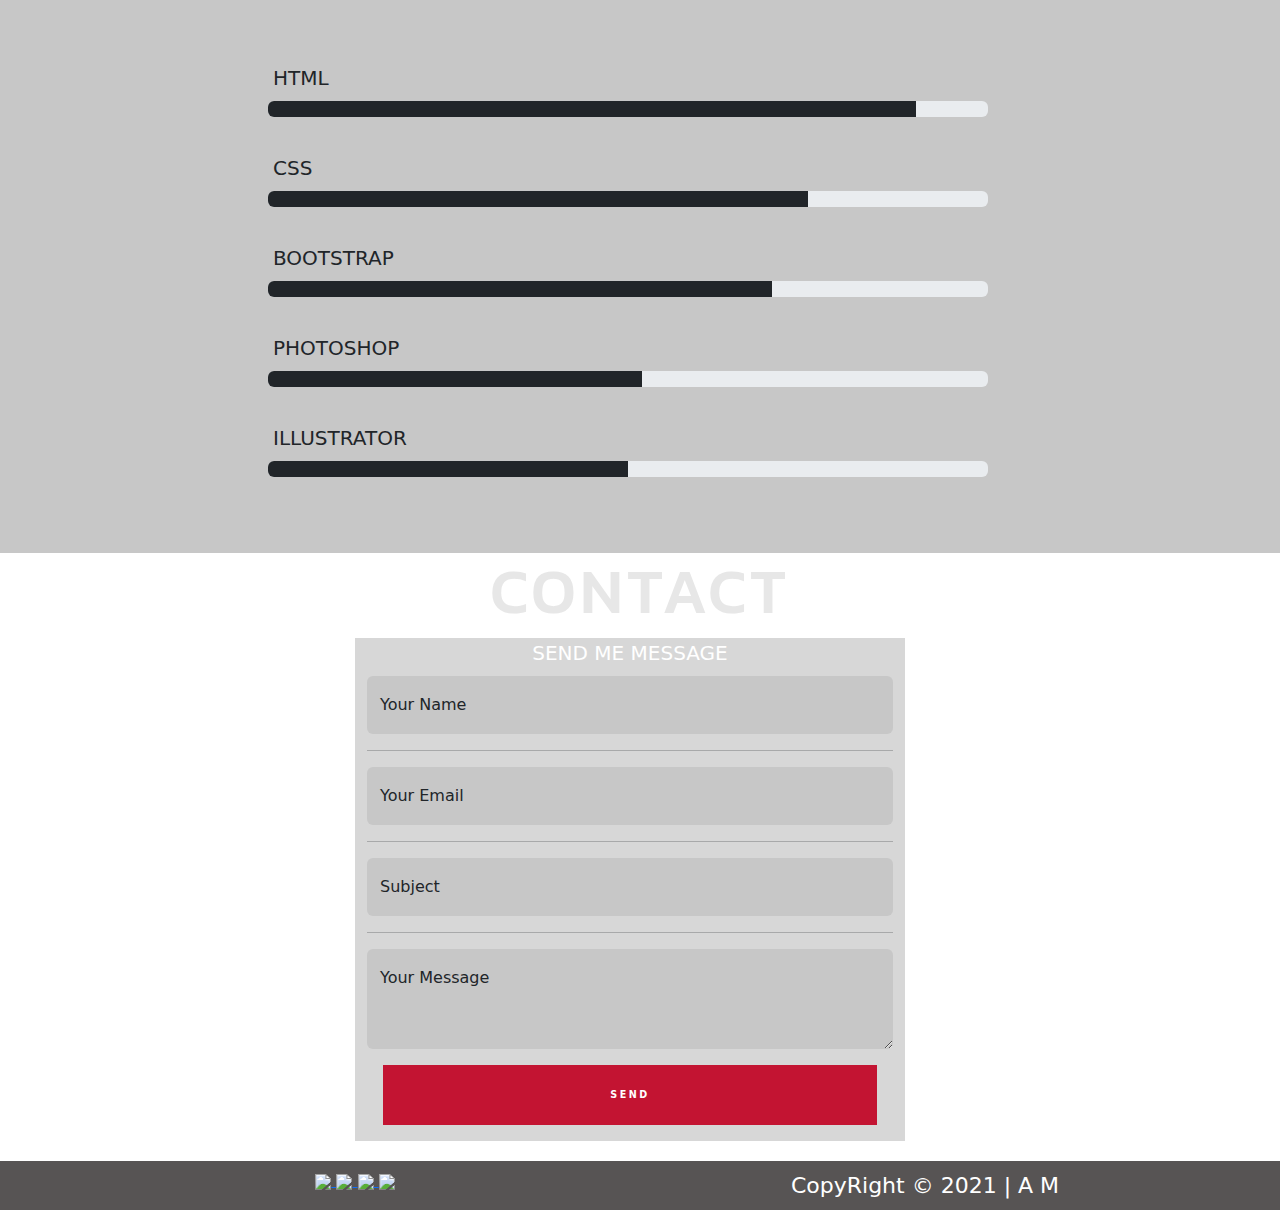
==== commit fd0b3b6c: "aos updated" ====
--- a/index.html
+++ b/index.html
@@ -122,12 +122,14 @@
           <div class="col-md-3 my-2">
             <img
               class="img-fluid"
+              data-aos="flip-right"
+              data-aos-duration="1000"
               id="dp"
-              src="images/profile_pic-removebg-preview.png"
+              src="images/Snapchat-454779921-removebg-preview.png"
             />
           </div>
           <div class="col-md-9 my-2">
-            <p class="intro" data-aos="zoom-in-up" data-aos-duration="800">
+            <p class="intro" data-aos="zoom-in-up" data-aos-duration="1000">
               A front-end web developer, with experience of designing graphics
               and editing. I am pursing Bachelors of technology in computer
               science and engineering at Manava Rachna University. I'm contantly
@@ -271,6 +273,9 @@
                 justify-content-end
                 contact-form
               "
+              data-aos="zoom-in-down"
+              data-aos-easing="linear"
+              data-aos-duration="400"
             >
               <h5 style="color: white; text-align: center">SEND ME MESSAGE</h5>
               <div class="form-floating">
--- a/css/stylesheet.css
+++ b/css/stylesheet.css
@@ -60,9 +60,9 @@
 }
 
 #dp {
-  border-radius: 206px;
+  border-radius: 158px;
   /* padding: 1rem; */
-  background-color: rgb(41, 39, 39);
+  background-color: rgb(0, 0, 0);
 }
 
 .name_intro {
